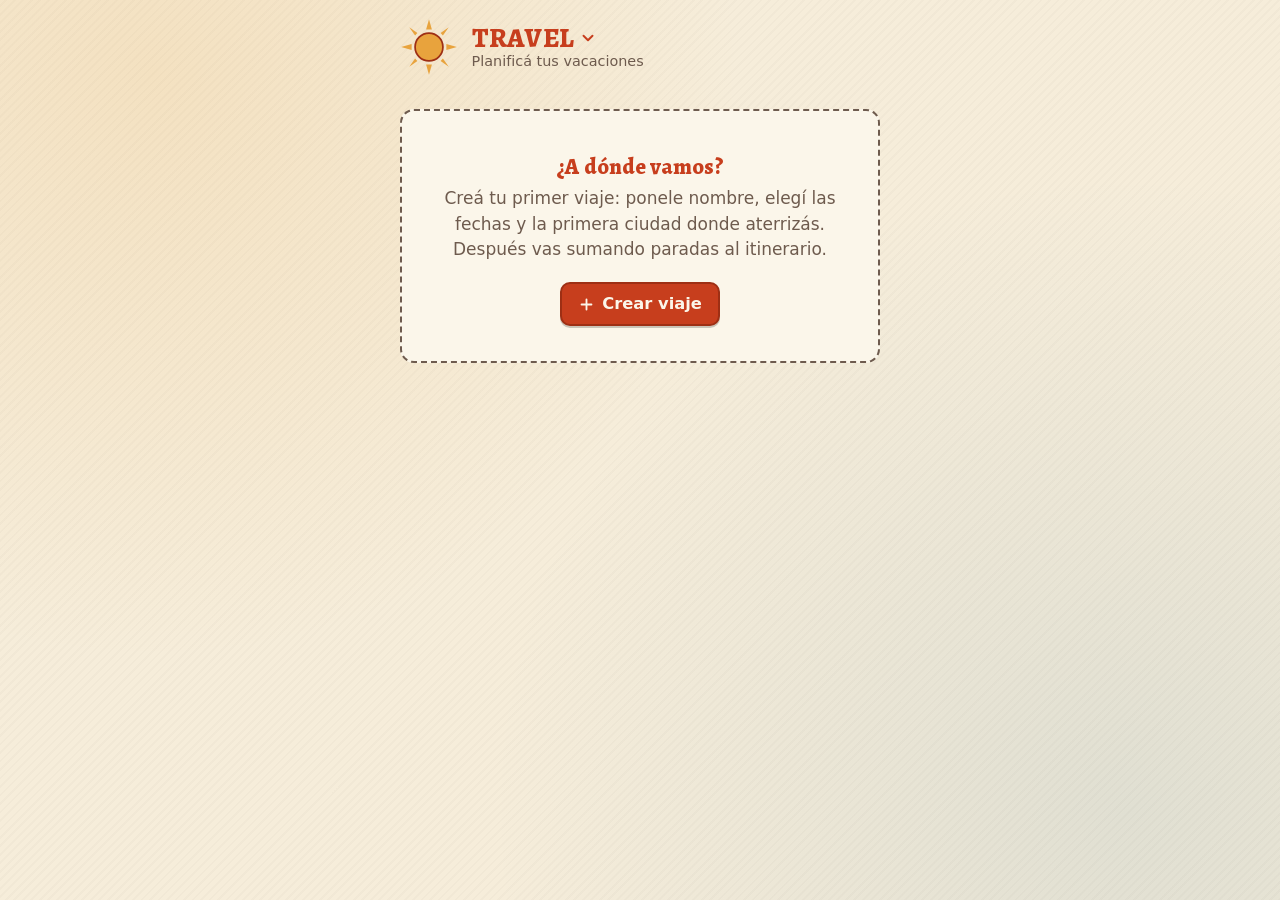
==== index.html @ 751e587e "Preview PDFs and images, share the rest" ====
<!doctype html>
<html lang="es">
<head>
  <meta charset="utf-8" />
  <meta name="viewport" content="width=device-width, initial-scale=1, viewport-fit=cover" />
  <title>Travel</title>
  <meta name="description" content="Planificador de viajes: organizá tus vacaciones con mapa, itinerario y calendario." />
  <meta name="theme-color" content="#C73E1D" />
  <meta name="mobile-web-app-capable" content="yes" />
  <meta name="apple-mobile-web-app-capable" content="yes" />
  <meta name="apple-mobile-web-app-status-bar-style" content="black-translucent" />
  <meta name="apple-mobile-web-app-title" content="Travel" />

  <link rel="manifest" href="./manifest.webmanifest" />
  <link rel="icon" type="image/svg+xml" href="./icon.svg" />
  <link rel="apple-touch-icon" href="./icon.svg" />

  <link rel="apple-touch-startup-image" href="./splash/splash-1290x2796.png"
        media="(device-width: 430px) and (device-height: 932px) and (-webkit-device-pixel-ratio: 3) and (orientation: portrait)" />
  <link rel="apple-touch-startup-image" href="./splash/splash-1179x2556.png"
        media="(device-width: 393px) and (device-height: 852px) and (-webkit-device-pixel-ratio: 3) and (orientation: portrait)" />
  <link rel="apple-touch-startup-image" href="./splash/splash-1284x2778.png"
        media="(device-width: 428px) and (device-height: 926px) and (-webkit-device-pixel-ratio: 3) and (orientation: portrait)" />
  <link rel="apple-touch-startup-image" href="./splash/splash-1170x2532.png"
        media="(device-width: 390px) and (device-height: 844px) and (-webkit-device-pixel-ratio: 3) and (orientation: portrait)" />
  <link rel="apple-touch-startup-image" href="./splash/splash-1125x2436.png"
        media="(device-width: 375px) and (device-height: 812px) and (-webkit-device-pixel-ratio: 3) and (orientation: portrait)" />
  <link rel="apple-touch-startup-image" href="./splash/splash-1242x2688.png"
        media="(device-width: 414px) and (device-height: 896px) and (-webkit-device-pixel-ratio: 3) and (orientation: portrait)" />
  <link rel="apple-touch-startup-image" href="./splash/splash-828x1792.png"
        media="(device-width: 414px) and (device-height: 896px) and (-webkit-device-pixel-ratio: 2) and (orientation: portrait)" />
  <link rel="apple-touch-startup-image" href="./splash/splash-1242x2208.png"
        media="(device-width: 414px) and (device-height: 736px) and (-webkit-device-pixel-ratio: 3) and (orientation: portrait)" />
  <link rel="apple-touch-startup-image" href="./splash/splash-750x1334.png"
        media="(device-width: 375px) and (device-height: 667px) and (-webkit-device-pixel-ratio: 2) and (orientation: portrait)" />

  <link rel="stylesheet" href="./fonts/fonts.css" />
  <link rel="stylesheet" href="./vendor/leaflet/leaflet.css" />
  <link rel="stylesheet" href="./styles.css" />
</head>
<body>
  <svg xmlns="http://www.w3.org/2000/svg" hidden aria-hidden="true">
    <symbol id="i-case" viewBox="0 0 24 24" fill="none" stroke="currentColor" stroke-width="2.1" stroke-linecap="round" stroke-linejoin="round">
      <rect x="3.5" y="8" width="17" height="12" rx="2.5" />
      <path d="M9 8V5.8A1.8 1.8 0 0 1 10.8 4h2.4A1.8 1.8 0 0 1 15 5.8V8" />
      <path d="M3.5 13h17" />
    </symbol>
    <symbol id="i-museum" viewBox="0 0 24 24" fill="none" stroke="currentColor" stroke-width="2.1" stroke-linecap="round" stroke-linejoin="round">
      <path d="M3.5 9.5 12 4l8.5 5.5" />
      <path d="M5.5 10.5v6.5M9.8 10.5v6.5M14.2 10.5v6.5M18.5 10.5v6.5" />
      <path d="M3.5 20h17" />
    </symbol>
    <symbol id="i-camera" viewBox="0 0 24 24" fill="none" stroke="currentColor" stroke-width="2.1" stroke-linecap="round" stroke-linejoin="round">
      <path d="M8.4 6.5 9.7 4.4h4.6l1.3 2.1" />
      <rect x="3" y="6.5" width="18" height="13.5" rx="2.5" />
      <circle cx="12" cy="13.2" r="3.7" />
    </symbol>
    <symbol id="i-food" viewBox="0 0 24 24" fill="none" stroke="currentColor" stroke-width="2.1" stroke-linecap="round" stroke-linejoin="round">
      <circle cx="12" cy="13" r="6.3" />
      <path d="M2.2 13h3.5M18.3 13h3.5" />
      <circle cx="9.7" cy="11.7" r="0.55" fill="currentColor" />
      <circle cx="13.9" cy="10.9" r="0.55" fill="currentColor" />
      <circle cx="12.3" cy="15.1" r="0.55" fill="currentColor" />
    </symbol>
    <symbol id="i-spark" viewBox="0 0 24 24" fill="currentColor" stroke="none">
      <path d="M11 2.8c.9 4 2.6 5.7 6.6 6.6-4 .9-5.7 2.6-6.6 6.6-.9-4-2.6-5.7-6.6-6.6 4-.9 5.7-2.6 6.6-6.6Z" />
      <path d="M18.4 14.4c.5 2.3 1.5 3.3 3.8 3.8-2.3.5-3.3 1.5-3.8 3.8-.5-2.3-1.5-3.3-3.8-3.8 2.3-.5 3.3-1.5 3.8-3.8Z" />
    </symbol>
    <symbol id="i-mask" viewBox="0 0 24 24" fill="none" stroke="currentColor" stroke-width="2.1" stroke-linecap="round" stroke-linejoin="round">
      <path d="M5 4.6c2.3.7 4.6 1 7 1s4.7-.3 7-1v5.9c0 4.7-3.1 8.6-7 8.6s-7-3.9-7-8.6V4.6Z" />
      <circle cx="9.2" cy="10" r="1" fill="currentColor" stroke="none" />
      <circle cx="14.8" cy="10" r="1" fill="currentColor" stroke="none" />
      <path d="M9.1 13.7c1.9 1.7 3.9 1.7 5.8 0" />
    </symbol>
    <symbol id="i-mic" viewBox="0 0 24 24" fill="none" stroke="currentColor" stroke-width="2.1" stroke-linecap="round" stroke-linejoin="round">
      <path d="M12 3a3 3 0 0 1 3 3v4.2a3 3 0 0 1-6 0V6a3 3 0 0 1 3-3Z" />
      <path d="M6.5 10.5a5.5 5.5 0 0 0 11 0" />
      <path d="M12 16v4M9 20h6" />
    </symbol>
    <symbol id="i-robot" viewBox="0 0 24 24" fill="none" stroke="currentColor" stroke-width="2.1" stroke-linecap="round" stroke-linejoin="round">
      <rect x="4.5" y="8.5" width="15" height="10.5" rx="2.5" />
      <path d="M12 8.5V5.6" />
      <circle cx="12" cy="4.2" r="1.4" />
      <circle cx="9.3" cy="12.8" r="1.1" fill="currentColor" stroke="none" />
      <circle cx="14.7" cy="12.8" r="1.1" fill="currentColor" stroke="none" />
      <path d="M9.5 16h5" />
    </symbol>
    <symbol id="i-export" viewBox="0 0 24 24" fill="none" stroke="currentColor" stroke-width="2.1" stroke-linecap="round" stroke-linejoin="round">
      <path d="M4 14.5V18a2 2 0 0 0 2 2h12a2 2 0 0 0 2-2v-3.5" />
      <path d="M12 14V4M8 7.8 12 4l4 3.8" />
    </symbol>
    <symbol id="i-import" viewBox="0 0 24 24" fill="none" stroke="currentColor" stroke-width="2.1" stroke-linecap="round" stroke-linejoin="round">
      <path d="M4 14.5V18a2 2 0 0 0 2 2h12a2 2 0 0 0 2-2v-3.5" />
      <path d="M12 4v10M8 10.2 12 14l4-3.8" />
    </symbol>
    <symbol id="i-home" viewBox="0 0 24 24" fill="none" stroke="currentColor" stroke-width="2.1" stroke-linecap="round" stroke-linejoin="round">
      <path d="M3.8 11.2 12 4.3l8.2 6.9" />
      <path d="M6 9.8V19a1.2 1.2 0 0 0 1.2 1.2h9.6A1.2 1.2 0 0 0 18 19V9.8" />
      <path d="M10.3 20.2v-5h3.4v5" />
    </symbol>
    <symbol id="i-clip" viewBox="0 0 24 24" fill="none" stroke="currentColor" stroke-width="2.1" stroke-linecap="round" stroke-linejoin="round">
      <path d="M20 12.4 12.7 19.7a5 5 0 0 1-7.1-7.1l8.2-8.2a3.4 3.4 0 0 1 4.8 4.8l-8.1 8.1a1.8 1.8 0 0 1-2.5-2.5l7.3-7.3" />
    </symbol>
    <symbol id="i-people" viewBox="0 0 24 24" fill="none" stroke="currentColor" stroke-width="2.1" stroke-linecap="round" stroke-linejoin="round">
      <circle cx="9" cy="8.5" r="3.2" />
      <path d="M3.5 19.5c0-3 2.5-5 5.5-5s5.5 2 5.5 5" />
      <circle cx="16.8" cy="9.5" r="2.6" />
      <path d="M15.8 14.6c2.7.2 4.7 2 4.7 4.9" />
    </symbol>
    <symbol id="i-plus" viewBox="0 0 24 24" fill="none" stroke="currentColor" stroke-width="2.6" stroke-linecap="round">
      <path d="M12 5v14M5 12h14" />
    </symbol>
    <symbol id="i-x" viewBox="0 0 24 24" fill="none" stroke="currentColor" stroke-width="2.6" stroke-linecap="round">
      <path d="M6 6l12 12M18 6 6 18" />
    </symbol>
  </svg>

  <div id="persist-banner" class="banner" role="alert" hidden>
    <span>No pude guardar los últimos cambios en este dispositivo.</span>
    <button type="button" id="btn-banner-export" class="btn btn--small">Exportar copia</button>
  </div>

  <header class="hdr">
    <svg class="hdr__sun" viewBox="0 0 100 100" aria-hidden="true">
      <g class="hdr__rays">
        <g fill="#E8A33D">
          <polygon points="50,2 55,20 45,20" />
          <polygon points="50,98 55,80 45,80" />
          <polygon points="2,50 20,45 20,55" />
          <polygon points="98,50 80,45 80,55" />
          <polygon points="16,16 30,26 26,30" />
          <polygon points="84,84 70,74 74,70" />
          <polygon points="84,16 74,30 70,26" />
          <polygon points="16,84 26,70 30,74" />
        </g>
      </g>
      <circle cx="50" cy="50" r="24" fill="#E8A33D" />
      <circle cx="50" cy="50" r="24" fill="none" stroke="#9E2F14" stroke-width="3" />
    </svg>
    <div class="hdr__text">
      <h1 class="hdr__h">
        <button type="button" id="btn-vacations" class="hdr__switch" aria-haspopup="dialog">
          <span class="hdr__title-row">
            <span class="hdr__title" data-slot="trip-name">Travel</span>
            <svg class="hdr__chev" viewBox="0 0 24 24" width="18" height="18" fill="none"
                 stroke="currentColor" stroke-width="2.6" stroke-linecap="round" stroke-linejoin="round" aria-hidden="true">
              <path d="m6 9 6 6 6-6" />
            </svg>
          </span>
          <span class="hdr__sub" data-slot="trip-sub"></span>
        </button>
      </h1>
      <button type="button" id="sync-chip" class="sync-chip" hidden></button>
    </div>
  </header>

  <main id="view">
    <section id="welcome" class="empty welcome" hidden>
      <p class="empty__big">¿A dónde vamos?</p>
      <p>Creá tu primer viaje: ponele nombre, elegí las fechas y la primera
      ciudad donde aterrizás. Después vas sumando paradas al itinerario.</p>
      <button type="button" id="btn-welcome-new" class="btn btn--primary welcome__btn">
        <svg width="17" height="17" aria-hidden="true"><use href="#i-plus" /></svg>
        Crear viaje
      </button>
    </section>

    <section id="map-card" class="map-card">
      <div id="map" aria-label="Mapa del itinerario"></div>
      <div id="route-info" class="route-info" hidden>
        <span class="route-info__dot" aria-hidden="true"></span>
        <span data-slot="route-text"></span>
      </div>
      <p class="map-hint">Tocá una parada del mapa o una tarjeta para ver la ruta desde tu base.</p>
    </section>

    <section id="timeline" class="timeline">
      <div class="timeline__head">
        <h2>Itinerario</h2>
        <span id="count-stamp" class="count-stamp"></span>
      </div>

      <div class="seg" role="group" aria-label="Vista del itinerario">
        <button type="button" id="btn-view-list" class="seg__btn seg__btn--active">Lista</button>
        <button type="button" id="btn-view-cal" class="seg__btn">Calendario</button>
      </div>

      <div id="empty-state" class="empty" hidden>
        <p class="empty__big">El mapa está en blanco…</p>
        <p>¡todavía! Agregá tu primera parada: una escapada de unos días,
        un museo o ese mirador para fotos al atardecer.</p>
      </div>

      <ol id="cards" class="cards"></ol>

      <section id="calendar" class="calendar" hidden>
        <div id="cal-months"></div>
      </section>
    </section>

  </main>

  <button type="button" id="fab" class="fab">
    <svg width="19" height="19" aria-hidden="true"><use href="#i-plus" /></svg>
    Nueva actividad
  </button>
  <button type="button" id="fab-tools" class="fab-tools" aria-label="Herramientas">
    <svg width="24" height="24" aria-hidden="true"><use href="#i-case" /></svg>
  </button>

  <input type="file" id="file-import" accept="application/json,.json" hidden />
  <input type="file" id="file-append" accept="application/json,.json" hidden />
  <input type="file" id="file-attach" accept="image/*,application/pdf,.pdf" hidden />
  <input type="file" id="file-invite" accept=".invite,application/json,text/plain" hidden />

  <dialog id="dlg-tools" class="drawer" aria-labelledby="drawer-title">
    <div class="drawer__handle" aria-hidden="true"></div>
    <h2 id="drawer-title">Herramientas</h2>
    <div class="drawer__hist">
      <button type="button" id="btn-undo" class="drawer__hist-btn" disabled>
        <svg viewBox="0 0 24 24" width="20" height="20" fill="none" stroke="currentColor"
             stroke-width="2.4" stroke-linecap="round" stroke-linejoin="round" aria-hidden="true">
          <path d="M8 5 4 9l4 4" />
          <path d="M4 9h10.5a5.5 5.5 0 0 1 0 11H10" />
        </svg>
        Deshacer
      </button>
      <button type="button" id="btn-redo" class="drawer__hist-btn" disabled>
        <svg viewBox="0 0 24 24" width="20" height="20" fill="none" stroke="currentColor"
             stroke-width="2.4" stroke-linecap="round" stroke-linejoin="round" aria-hidden="true">
          <path d="m16 5 4 4-4 4" />
          <path d="M20 9H9.5a5.5 5.5 0 0 0 0 11H14" />
        </svg>
        Rehacer
      </button>
    </div>
    <div class="drawer__list">
      <button type="button" id="btn-share" class="drawer__item">
        <span class="drawer__icon" aria-hidden="true"><svg width="22" height="22"><use href="#i-people" /></svg></span>
        <span class="drawer__label">Compartir viaje
          <small>Editalo con amigos, sincronizado</small>
        </span>
      </button>
      <button type="button" id="btn-gpt" class="drawer__item">
        <span class="drawer__icon" aria-hidden="true"><svg width="22" height="22"><use href="#i-robot" /></svg></span>
        <span class="drawer__label">Planificar con ChatGPT
          <small>Generá paradas afuera y agregalas al itinerario</small>
        </span>
      </button>
      <button type="button" id="btn-export" class="drawer__item">
        <span class="drawer__icon" aria-hidden="true"><svg width="22" height="22"><use href="#i-export" /></svg></span>
        <span class="drawer__label">Exportar JSON
          <small>Compartí o guardá una copia de seguridad</small>
        </span>
      </button>
      <button type="button" id="btn-import" class="drawer__item">
        <span class="drawer__icon" aria-hidden="true"><svg width="22" height="22"><use href="#i-import" /></svg></span>
        <span class="drawer__label">Importar JSON
          <small>Restaura una copia — reemplaza todo</small>
        </span>
      </button>
    </div>
  </dialog>

  <template id="tpl-card">
    <li class="card">
      <button type="button" class="card__head" data-slot="head" aria-expanded="false">
        <span class="card__date" data-slot="date"></span>
        <span class="card__title" data-slot="title"></span>
        <span class="card__pin" aria-hidden="true"><span data-slot="num"></span></span>
      </button>
      <div class="card__wrap">
        <div class="card__inner">
          <div class="card__meta">
            <span class="card__stamp" data-slot="stamp"></span>
            <span class="card__city" data-slot="city"></span>
          </div>
          <span class="card__dates" data-slot="dates"></span>
          <span class="card__days" data-slot="days"></span>
          <span class="card__warn" data-slot="warn" hidden>
            <svg class="warn-icon" viewBox="0 0 24 24" width="17" height="17" aria-hidden="true">
              <path d="M12 3 21.3 19.2 a1.7 1.7 0 0 1 -1.5 2.5 H4.2 a1.7 1.7 0 0 1 -1.5 -2.5 Z"
                    fill="#E8A33D" stroke="#9E2F14" stroke-width="1.8" stroke-linejoin="round" />
              <rect x="11.05" y="9.2" width="1.9" height="5.6" rx="0.95" fill="#3A2C23" />
              <circle cx="12" cy="17.9" r="1.25" fill="#3A2C23" />
            </svg>
            <span data-slot="warn-text"></span>
          </span>
          <span class="card__desc" data-slot="desc"></span>
          <div class="card__photos" data-slot="photos" hidden></div>
          <div class="card__atts" data-slot="attachments" hidden></div>
          <div class="card__actions">
            <button type="button" class="btn btn--small" data-slot="edit">Editar</button>
            <button type="button" class="btn btn--small" data-slot="attach" hidden>
              <svg width="14" height="14" aria-hidden="true"><use href="#i-clip" /></svg>
              Adjuntar
            </button>
            <button type="button" class="btn btn--small btn--danger" data-slot="delete">Borrar</button>
          </div>
        </div>
      </div>
    </li>
  </template>

  <template id="tpl-photo">
    <button type="button" class="photo">
      <img loading="lazy" referrerpolicy="no-referrer" alt="Foto del destino" />
    </button>
  </template>

  <!-- data-slot con prefijo att-: el chip vive dentro de la card y sus slots
       no deben colisionar con los de tpl-card (slot() busca en todo el li) -->
  <template id="tpl-attachment">
    <span class="attachment">
      <button type="button" class="attachment__open" data-slot="att-open">
        <svg width="14" height="14" aria-hidden="true"><use href="#i-clip" /></svg>
        <span class="attachment__name" data-slot="att-name"></span>
      </button>
      <button type="button" class="attachment__del" data-slot="att-delete" aria-label="Borrar adjunto">
        <svg width="13" height="13" aria-hidden="true"><use href="#i-x" /></svg>
      </button>
    </span>
  </template>

  <dialog id="dlg-form" class="dlg dlg--full" aria-labelledby="dlg-form-title">
    <form id="form-activity" novalidate>
      <h2 id="dlg-form-title" data-slot="form-title">Nueva actividad</h2>

      <label class="field">
        <span>Título</span>
        <input name="title" type="text" required maxlength="80" placeholder="Escapada a Benidorm" />
      </label>

      <fieldset class="kinds">
        <legend>Tipo</legend>
        <label><input type="radio" name="kind" value="viaje" checked /><span><svg class="icon" width="16" height="16" aria-hidden="true"><use href="#i-case" /></svg>Viaje</span></label>
        <label><input type="radio" name="kind" value="museo" /><span><svg class="icon" width="16" height="16" aria-hidden="true"><use href="#i-museum" /></svg>Museo</span></label>
        <label><input type="radio" name="kind" value="foto" /><span><svg class="icon" width="16" height="16" aria-hidden="true"><use href="#i-camera" /></svg>Fotos</span></label>
        <label><input type="radio" name="kind" value="comida" /><span><svg class="icon" width="16" height="16" aria-hidden="true"><use href="#i-food" /></svg>Comida</span></label>
        <label><input type="radio" name="kind" value="teatro" /><span><svg class="icon" width="16" height="16" aria-hidden="true"><use href="#i-mask" /></svg>Teatro</span></label>
        <label><input type="radio" name="kind" value="recital" /><span><svg class="icon" width="16" height="16" aria-hidden="true"><use href="#i-mic" /></svg>Recital</span></label>
        <label><input type="radio" name="kind" value="otro" /><span><svg class="icon" width="16" height="16" aria-hidden="true"><use href="#i-spark" /></svg>Otro</span></label>
      </fieldset>

      <label class="field">
        <span>Ciudad</span>
        <input name="city" type="text" required list="city-list" placeholder="Benidorm" autocomplete="off" />
      </label>
      <datalist id="city-list"></datalist>

      <div class="field-row">
        <label class="field">
          <span id="lbl-start">Desde</span>
          <input name="start" type="date" required />
        </label>
        <label class="field" id="field-end">
          <span>Hasta</span>
          <input name="end" type="date" />
        </label>
        <label class="field" id="field-time" hidden>
          <span>Hora</span>
          <input name="time" type="time" />
        </label>
      </div>
      <p class="field-hint" id="hint-dates">Dejá «Hasta» vacío si es por el día.</p>

      <label class="field field--grow">
        <span>Descripción</span>
        <textarea name="desc" rows="2" maxlength="500" placeholder="Playa, casco antiguo, mirador…"></textarea>
      </label>

      <p id="form-error" class="form-error" role="alert" hidden></p>

      <div class="dlg__actions">
        <button type="button" id="btn-form-cancel" class="btn">Cancelar</button>
        <button type="submit" class="btn btn--primary" data-slot="form-submit">Guardar</button>
      </div>
    </form>
  </dialog>

  <dialog id="dlg-photo" class="lightbox" aria-label="Foto a pantalla completa">
    <img id="lightbox-img" alt="Foto del destino" />
    <button type="button" id="btn-photo-share" class="lightbox__share" aria-label="Compartir" hidden>
      <svg width="20" height="20" aria-hidden="true"><use href="#i-export" /></svg>
    </button>
    <button type="button" id="btn-photo-close" class="lightbox__close" aria-label="Cerrar">
      <svg width="22" height="22" aria-hidden="true"><use href="#i-x" /></svg>
    </button>
  </dialog>

  <dialog id="dlg-day" class="drawer" aria-labelledby="day-title">
    <div class="drawer__handle" aria-hidden="true"></div>
    <h2 id="day-title" class="drawer__day-title"></h2>
    <ul id="day-list" class="day-detail__list"></ul>
  </dialog>

  <dialog id="dlg-gpt" class="dlg" aria-labelledby="dlg-gpt-title">
    <h2 id="dlg-gpt-title">Planificar con ChatGPT</h2>
    <ol class="gpt-steps">
      <li>Copiá el prompt y pegalo en ChatGPT.</li>
      <li>Armá el plan charlando; al final pedile «exportar».</li>
      <li>Guardá la respuesta como archivo <strong>.json</strong> e importalo acá.
      Las paradas <strong>se agregan</strong> a las que ya tenés; si hay choques de
      fechas se marcan con ⚠️.</li>
    </ol>
    <textarea id="gpt-prompt" class="gpt-prompt" readonly rows="8" aria-label="Prompt para ChatGPT"></textarea>
    <div class="dlg__actions">
      <button type="button" id="btn-gpt-cancel" class="btn">Cerrar</button>
      <button type="button" id="btn-gpt-copy" class="btn">Copiar prompt</button>
      <button type="button" id="btn-gpt-import" class="btn btn--primary">Importar JSON…</button>
    </div>
  </dialog>

  <dialog id="dlg-vacations" class="drawer" aria-labelledby="vacs-title">
    <div class="drawer__handle" aria-hidden="true"></div>
    <h2 id="vacs-title">Tus viajes</h2>
    <ul id="vac-list" class="vac-list"></ul>
    <button type="button" id="btn-vac-new" class="drawer__item vac-new">
      <span class="drawer__icon" aria-hidden="true"><svg width="20" height="20"><use href="#i-plus" /></svg></span>
      <span class="drawer__label">Nuevo viaje
        <small>Nombre, fechas y primera ciudad</small>
      </span>
    </button>
    <button type="button" id="btn-vac-join" class="drawer__item vac-new">
      <span class="drawer__icon" aria-hidden="true"><svg width="20" height="20"><use href="#i-people" /></svg></span>
      <span class="drawer__label">Unirse con una invitación
        <small>Abrí el archivo .travel.invite que te mandaron</small>
      </span>
    </button>
  </dialog>

  <template id="tpl-vac">
    <li class="vac">
      <button type="button" class="vac__main" data-slot="open">
        <span class="vac__name" data-slot="name"></span>
        <span class="vac__sub" data-slot="sub"></span>
      </button>
      <button type="button" class="vac__del" data-slot="delete" aria-label="Borrar viaje">
        <svg width="18" height="18" aria-hidden="true"><use href="#i-x" /></svg>
      </button>
    </li>
  </template>

  <dialog id="dlg-vacation" class="dlg" aria-labelledby="dlg-vac-title">
    <form id="form-vacation" novalidate>
      <h2 id="dlg-vac-title">Nuevo viaje</h2>

      <label class="field">
        <span>Nombre</span>
        <input name="name" type="text" required maxlength="60" placeholder="España 2027" />
      </label>

      <div class="field-row">
        <label class="field">
          <span>Desde</span>
          <input name="start" type="date" required />
        </label>
        <label class="field">
          <span>Hasta</span>
          <input name="end" type="date" required />
        </label>
      </div>

      <label class="field">
        <span>Primera ciudad</span>
        <input name="base" type="text" required list="city-list" placeholder="Valencia" autocomplete="off" />
      </label>
      <p class="field-hint">Donde aterrizás: será tu base en el mapa.</p>

      <p id="vac-error" class="form-error" role="alert" hidden></p>

      <div class="dlg__actions">
        <button type="button" id="btn-vac-cancel" class="btn">Cancelar</button>
        <button type="submit" class="btn btn--primary">Crear viaje</button>
      </div>
    </form>
  </dialog>

  <dialog id="dlg-share" class="dlg" aria-labelledby="dlg-share-title">
    <h2 id="dlg-share-title">Compartir viaje</h2>
    <p id="share-error" class="form-error" role="alert" hidden></p>
    <section id="share-off">
      <p class="dlg-sub">Editá este viaje con amigos: cada uno lo ve y lo cambia
      desde su teléfono, y los cambios se combinan al sincronizar.</p>
      <p class="field-hint">Hace falta una cuenta de Google (la tuya y la de tus amigos).</p>
      <div class="dlg__actions">
        <button type="button" id="btn-share-cancel" class="btn">Cerrar</button>
        <button type="button" id="btn-share-start" class="btn btn--primary">Compartir este viaje</button>
      </div>
    </section>
    <section id="share-on" hidden>
      <p id="share-status" class="dlg-sub"></p>
      <div id="share-owner">
        <form id="form-member" class="share-add">
          <input name="email" type="email" required placeholder="amiga@gmail.com" aria-label="Email de tu amigo" />
          <select name="role" aria-label="Permiso">
            <option value="writer">Puede editar</option>
            <option value="reader">Solo mirar</option>
          </select>
          <button type="submit" class="btn btn--small btn--primary">Invitar</button>
        </form>
        <p class="field-hint">1) Invitá por email para darle permiso.
        2) Mandale el archivo de invitación por donde quieras (WhatsApp,
        mail…): lo abre desde «Unirse con una invitación».</p>
        <button type="button" id="btn-share-file" class="btn btn--primary share-file-btn">
          <svg width="16" height="16" aria-hidden="true"><use href="#i-export" /></svg>
          Enviar archivo de invitación
        </button>
      </div>
      <p id="share-member-hint" class="field-hint" hidden>Solo quien compartió
      el viaje puede invitar gente o cambiar permisos.</p>
      <ul id="member-list" class="member-list"></ul>
      <div class="dlg__actions">
        <button type="button" id="btn-share-stop" class="btn btn--danger btn--small">Dejar de sincronizar</button>
        <button type="button" id="btn-share-close" class="btn">Cerrar</button>
      </div>
    </section>
    <button type="button" id="btn-setup-edit" class="linklike">Configuración de Google…</button>
  </dialog>

  <dialog id="dlg-setup" class="dlg" aria-labelledby="dlg-setup-title">
    <form id="form-setup" novalidate>
      <h2 id="dlg-setup-title">Conectar con Google</h2>
      <p class="dlg-sub">Configuración por única vez en este dispositivo. Los
      tres valores salen de Google Cloud Console y son públicos: no son
      contraseñas.</p>
      <label class="field">
        <span>Client ID</span>
        <input name="clientId" type="text" required placeholder="…apps.googleusercontent.com"
               autocomplete="off" autocapitalize="off" spellcheck="false" />
      </label>
      <label class="field">
        <span>API key</span>
        <input name="apiKey" type="text" placeholder="AIza…"
               autocomplete="off" autocapitalize="off" spellcheck="false" />
      </label>
      <label class="field">
        <span>Número de proyecto</span>
        <input name="appId" type="text" inputmode="numeric" placeholder="123456789012"
               autocomplete="off" spellcheck="false" />
      </label>
      <p class="field-hint">API key y número de proyecto solo hacen falta para
      unirse a un viaje eligiendo la carpeta con el selector; podés dejarlos
      vacíos y cargarlos después.</p>
      <p class="setup-help">
        <a href="./setup-google.html" target="_blank" rel="noopener">¿De dónde
        saco estos valores? Guía paso a paso&nbsp;→</a>
      </p>
      <p id="setup-error" class="form-error" role="alert" hidden></p>
      <div class="dlg__actions">
        <button type="button" id="btn-setup-cancel" class="btn">Cancelar</button>
        <button type="submit" class="btn btn--primary">Guardar</button>
      </div>
    </form>
  </dialog>

  <template id="tpl-member">
    <li class="member">
      <span class="member__name" data-slot="name"></span>
      <span class="member__role" data-slot="role"></span>
      <button type="button" class="member__del" data-slot="remove" aria-label="Quitar acceso">
        <svg width="16" height="16" aria-hidden="true"><use href="#i-x" /></svg>
      </button>
    </li>
  </template>

  <dialog id="dlg-conflicts" class="dlg" aria-labelledby="dlg-conf-title">
    <h2 id="dlg-conf-title">Cambios en conflicto</h2>
    <p class="dlg-sub">Alguien más cambió estas paradas mientras vos también.
    Elegí qué versión queda en cada una.</p>
    <ul id="conflict-list" class="conflict-list"></ul>
    <div class="dlg__actions">
      <button type="button" id="btn-conf-cancel" class="btn">Cancelar</button>
      <button type="button" id="btn-conf-apply" class="btn btn--primary" disabled>Aplicar</button>
    </div>
  </dialog>

  <template id="tpl-conflict">
    <li class="conflict">
      <span class="conflict__name" data-slot="name"></span>
      <span class="conflict__sub" data-slot="sub"></span>
      <div class="seg conflict__seg" role="group" aria-label="Qué versión queda">
        <button type="button" class="seg__btn" data-slot="mine">Lo mío</button>
        <button type="button" class="seg__btn" data-slot="theirs">Lo de ellos</button>
      </div>
    </li>
  </template>

  <dialog id="dlg-name" class="dlg" aria-labelledby="dlg-name-title">
    <form id="form-name" novalidate>
      <h2 id="dlg-name-title">¿Cómo te llamás?</h2>
      <p class="dlg-sub">Para que en un viaje compartido se vea quién cambió qué.</p>
      <label class="field">
        <span>Tu nombre</span>
        <input name="name" type="text" required maxlength="30" placeholder="Santi" />
      </label>
      <div class="dlg__actions">
        <button type="submit" class="btn btn--primary">Listo</button>
      </div>
    </form>
  </dialog>

  <dialog id="dlg-join" class="dlg" aria-labelledby="dlg-join-title">
    <h2 id="dlg-join-title">Te invitaron a un viaje</h2>
    <p class="dlg-sub">Conectá tu cuenta de Google para abrirlo.
    Después queda en «Tus viajes» como uno más.</p>
    <section id="join-picker" hidden>
      <p class="dlg-sub">Falta un paso: elegí la carpeta del viaje en el
      selector (aparece en «Compartido conmigo») para darle acceso a la app.</p>
    </section>
    <p id="join-error" class="form-error" role="alert" hidden></p>
    <div class="dlg__actions">
      <button type="button" id="btn-join-cancel" class="btn">Ahora no</button>
      <button type="button" id="btn-join-go" class="btn btn--primary">Conectar y abrir</button>
    </div>
  </dialog>

  <dialog id="dlg-confirm" class="dlg dlg--confirm" aria-labelledby="confirm-title">
    <h2 id="confirm-title"></h2>
    <p id="confirm-body"></p>
    <div class="dlg__actions">
      <button type="button" data-confirm-cancel class="btn">Cancelar</button>
      <button type="button" data-confirm-accept class="btn btn--danger">Borrar</button>
    </div>
  </dialog>

  <script src="./vendor/leaflet/leaflet.js" defer></script>
  <script type="module" src="./app.js"></script>
  <script>
    if ('serviceWorker' in navigator) {
      window.addEventListener('load', () => navigator.serviceWorker.register('./sw.js'));
    }
  </script>
</body>
</html>
---- fonts/fonts.css ----
@font-face {
  font-family: 'Alegreya';
  font-style: normal;
  font-weight: 800;
  font-display: swap;
  src: url(alegreya-800.woff2) format('woff2');
  unicode-range: U+0000-00FF, U+0131, U+0152-0153, U+02BB-02BC, U+02C6, U+02DA, U+02DC, U+0304, U+0308, U+0329, U+2000-206F, U+20AC, U+2122, U+2191, U+2193, U+2212, U+2215, U+FEFF, U+FFFD;
}

@font-face {
  font-family: 'Alegreya Sans';
  font-style: normal;
  font-weight: 400;
  font-display: optional;
  src: url(alegreya-sans-400.woff2) format('woff2');
  unicode-range: U+0000-00FF, U+0131, U+0152-0153, U+02BB-02BC, U+02C6, U+02DA, U+02DC, U+0304, U+0308, U+0329, U+2000-206F, U+20AC, U+2122, U+2191, U+2193, U+2212, U+2215, U+FEFF, U+FFFD;
}

@font-face {
  font-family: 'Alegreya Sans';
  font-style: normal;
  font-weight: 700;
  font-display: optional;
  src: url(alegreya-sans-700.woff2) format('woff2');
  unicode-range: U+0000-00FF, U+0131, U+0152-0153, U+02BB-02BC, U+02C6, U+02DA, U+02DC, U+0304, U+0308, U+0329, U+2000-206F, U+20AC, U+2122, U+2191, U+2193, U+2212, U+2215, U+FEFF, U+FFFD;
}
---- vendor/leaflet/leaflet.css ----
/* required styles */

.leaflet-pane,
.leaflet-tile,
.leaflet-marker-icon,
.leaflet-marker-shadow,
.leaflet-tile-container,
.leaflet-pane > svg,
.leaflet-pane > canvas,
.leaflet-zoom-box,
.leaflet-image-layer,
.leaflet-layer {
	position: absolute;
	left: 0;
	top: 0;
	}
.leaflet-container {
	overflow: hidden;
	}
.leaflet-tile,
.leaflet-marker-icon,
.leaflet-marker-shadow {
	-webkit-user-select: none;
	   -moz-user-select: none;
	        user-select: none;
	  -webkit-user-drag: none;
	}
/* Prevents IE11 from highlighting tiles in blue */
.leaflet-tile::selection {
	background: transparent;
}
/* Safari renders non-retina tile on retina better with this, but Chrome is worse */
.leaflet-safari .leaflet-tile {
	image-rendering: -webkit-optimize-contrast;
	}
/* hack that prevents hw layers "stretching" when loading new tiles */
.leaflet-safari .leaflet-tile-container {
	width: 1600px;
	height: 1600px;
	-webkit-transform-origin: 0 0;
	}
.leaflet-marker-icon,
.leaflet-marker-shadow {
	display: block;
	}
/* .leaflet-container svg: reset svg max-width decleration shipped in Joomla! (joomla.org) 3.x */
/* .leaflet-container img: map is broken in FF if you have max-width: 100% on tiles */
.leaflet-container .leaflet-overlay-pane svg {
	max-width: none !important;
	max-height: none !important;
	}
.leaflet-container .leaflet-marker-pane img,
.leaflet-container .leaflet-shadow-pane img,
.leaflet-container .leaflet-tile-pane img,
.leaflet-container img.leaflet-image-layer,
.leaflet-container .leaflet-tile {
	max-width: none !important;
	max-height: none !important;
	width: auto;
	padding: 0;
	}

.leaflet-container img.leaflet-tile {
	/* See: https://bugs.chromium.org/p/chromium/issues/detail?id=600120 */
	mix-blend-mode: plus-lighter;
}

.leaflet-container.leaflet-touch-zoom {
	-ms-touch-action: pan-x pan-y;
	touch-action: pan-x pan-y;
	}
.leaflet-container.leaflet-touch-drag {
	-ms-touch-action: pinch-zoom;
	/* Fallback for FF which doesn't support pinch-zoom */
	touch-action: none;
	touch-action: pinch-zoom;
}
.leaflet-container.leaflet-touch-drag.leaflet-touch-zoom {
	-ms-touch-action: none;
	touch-action: none;
}
.leaflet-container {
	-webkit-tap-highlight-color: transparent;
}
.leaflet-container a {
	-webkit-tap-highlight-color: rgba(51, 181, 229, 0.4);
}
.leaflet-tile {
	filter: inherit;
	visibility: hidden;
	}
.leaflet-tile-loaded {
	visibility: inherit;
	}
.leaflet-zoom-box {
	width: 0;
	height: 0;
	-moz-box-sizing: border-box;
	     box-sizing: border-box;
	z-index: 800;
	}
/* workaround for https://bugzilla.mozilla.org/show_bug.cgi?id=888319 */
.leaflet-overlay-pane svg {
	-moz-user-select: none;
	}

.leaflet-pane         { z-index: 400; }

.leaflet-tile-pane    { z-index: 200; }
.leaflet-overlay-pane { z-index: 400; }
.leaflet-shadow-pane  { z-index: 500; }
.leaflet-marker-pane  { z-index: 600; }
.leaflet-tooltip-pane   { z-index: 650; }
.leaflet-popup-pane   { z-index: 700; }

.leaflet-map-pane canvas { z-index: 100; }
.leaflet-map-pane svg    { z-index: 200; }

.leaflet-vml-shape {
	width: 1px;
	height: 1px;
	}
.lvml {
	behavior: url(#default#VML);
	display: inline-block;
	position: absolute;
	}


/* control positioning */

.leaflet-control {
	position: relative;
	z-index: 800;
	pointer-events: visiblePainted; /* IE 9-10 doesn't have auto */
	pointer-events: auto;
	}
.leaflet-top,
.leaflet-bottom {
	position: absolute;
	z-index: 1000;
	pointer-events: none;
	}
.leaflet-top {
	top: 0;
	}
.leaflet-right {
	right: 0;
	}
.leaflet-bottom {
	bottom: 0;
	}
.leaflet-left {
	left: 0;
	}
.leaflet-control {
	float: left;
	clear: both;
	}
.leaflet-right .leaflet-control {
	float: right;
	}
.leaflet-top .leaflet-control {
	margin-top: 10px;
	}
.leaflet-bottom .leaflet-control {
	margin-bottom: 10px;
	}
.leaflet-left .leaflet-control {
	margin-left: 10px;
	}
.leaflet-right .leaflet-control {
	margin-right: 10px;
	}


/* zoom and fade animations */

.leaflet-fade-anim .leaflet-popup {
	opacity: 0;
	-webkit-transition: opacity 0.2s linear;
	   -moz-transition: opacity 0.2s linear;
	        transition: opacity 0.2s linear;
	}
.leaflet-fade-anim .leaflet-map-pane .leaflet-popup {
	opacity: 1;
	}
.leaflet-zoom-animated {
	-webkit-transform-origin: 0 0;
	    -ms-transform-origin: 0 0;
	        transform-origin: 0 0;
	}
svg.leaflet-zoom-animated {
	will-change: transform;
}

.leaflet-zoom-anim .leaflet-zoom-animated {
	-webkit-transition: -webkit-transform 0.25s cubic-bezier(0,0,0.25,1);
	   -moz-transition:    -moz-transform 0.25s cubic-bezier(0,0,0.25,1);
	        transition:         transform 0.25s cubic-bezier(0,0,0.25,1);
	}
.leaflet-zoom-anim .leaflet-tile,
.leaflet-pan-anim .leaflet-tile {
	-webkit-transition: none;
	   -moz-transition: none;
	        transition: none;
	}

.leaflet-zoom-anim .leaflet-zoom-hide {
	visibility: hidden;
	}


/* cursors */

.leaflet-interactive {
	cursor: pointer;
	}
.leaflet-grab {
	cursor: -webkit-grab;
	cursor:    -moz-grab;
	cursor:         grab;
	}
.leaflet-crosshair,
.leaflet-crosshair .leaflet-interactive {
	cursor: crosshair;
	}
.leaflet-popup-pane,
.leaflet-control {
	cursor: auto;
	}
.leaflet-dragging .leaflet-grab,
.leaflet-dragging .leaflet-grab .leaflet-interactive,
.leaflet-dragging .leaflet-marker-draggable {
	cursor: move;
	cursor: -webkit-grabbing;
	cursor:    -moz-grabbing;
	cursor:         grabbing;
	}

/* marker & overlays interactivity */
.leaflet-marker-icon,
.leaflet-marker-shadow,
.leaflet-image-layer,
.leaflet-pane > svg path,
.leaflet-tile-container {
	pointer-events: none;
	}

.leaflet-marker-icon.leaflet-interactive,
.leaflet-image-layer.leaflet-interactive,
.leaflet-pane > svg path.leaflet-interactive,
svg.leaflet-image-layer.leaflet-interactive path {
	pointer-events: visiblePainted; /* IE 9-10 doesn't have auto */
	pointer-events: auto;
	}

/* visual tweaks */

.leaflet-container {
	background: #ddd;
	outline-offset: 1px;
	}
.leaflet-container a {
	color: #0078A8;
	}
.leaflet-zoom-box {
	border: 2px dotted #38f;
	background: rgba(255,255,255,0.5);
	}


/* general typography */
.leaflet-container {
	font-family: "Helvetica Neue", Arial, Helvetica, sans-serif;
	font-size: 12px;
	font-size: 0.75rem;
	line-height: 1.5;
	}


/* general toolbar styles */

.leaflet-bar {
	box-shadow: 0 1px 5px rgba(0,0,0,0.65);
	border-radius: 4px;
	}
.leaflet-bar a {
	background-color: #fff;
	border-bottom: 1px solid #ccc;
	width: 26px;
	height: 26px;
	line-height: 26px;
	display: block;
	text-align: center;
	text-decoration: none;
	color: black;
	}
.leaflet-bar a,
.leaflet-control-layers-toggle {
	background-position: 50% 50%;
	background-repeat: no-repeat;
	display: block;
	}
.leaflet-bar a:hover,
.leaflet-bar a:focus {
	background-color: #f4f4f4;
	}
.leaflet-bar a:first-child {
	border-top-left-radius: 4px;
	border-top-right-radius: 4px;
	}
.leaflet-bar a:last-child {
	border-bottom-left-radius: 4px;
	border-bottom-right-radius: 4px;
	border-bottom: none;
	}
.leaflet-bar a.leaflet-disabled {
	cursor: default;
	background-color: #f4f4f4;
	color: #bbb;
	}

.leaflet-touch .leaflet-bar a {
	width: 30px;
	height: 30px;
	line-height: 30px;
	}
.leaflet-touch .leaflet-bar a:first-child {
	border-top-left-radius: 2px;
	border-top-right-radius: 2px;
	}
.leaflet-touch .leaflet-bar a:last-child {
	border-bottom-left-radius: 2px;
	border-bottom-right-radius: 2px;
	}

/* zoom control */

.leaflet-control-zoom-in,
.leaflet-control-zoom-out {
	font: bold 18px 'Lucida Console', Monaco, monospace;
	text-indent: 1px;
	}

.leaflet-touch .leaflet-control-zoom-in, .leaflet-touch .leaflet-control-zoom-out  {
	font-size: 22px;
	}


/* layers control */

.leaflet-control-layers {
	box-shadow: 0 1px 5px rgba(0,0,0,0.4);
	background: #fff;
	border-radius: 5px;
	}
.leaflet-control-layers-toggle {
	background-image: url(images/layers.png);
	width: 36px;
	height: 36px;
	}
.leaflet-retina .leaflet-control-layers-toggle {
	background-image: url(images/layers-2x.png);
	background-size: 26px 26px;
	}
.leaflet-touch .leaflet-control-layers-toggle {
	width: 44px;
	height: 44px;
	}
.leaflet-control-layers .leaflet-control-layers-list,
.leaflet-control-layers-expanded .leaflet-control-layers-toggle {
	display: none;
	}
.leaflet-control-layers-expanded .leaflet-control-layers-list {
	display: block;
	position: relative;
	}
.leaflet-control-layers-expanded {
	padding: 6px 10px 6px 6px;
	color: #333;
	background: #fff;
	}
.leaflet-control-layers-scrollbar {
	overflow-y: scroll;
	overflow-x: hidden;
	padding-right: 5px;
	}
.leaflet-control-layers-selector {
	margin-top: 2px;
	position: relative;
	top: 1px;
	}
.leaflet-control-layers label {
	display: block;
	font-size: 13px;
	font-size: 1.08333em;
	}
.leaflet-control-layers-separator {
	height: 0;
	border-top: 1px solid #ddd;
	margin: 5px -10px 5px -6px;
	}

/* Default icon URLs */
.leaflet-default-icon-path { /* used only in path-guessing heuristic, see L.Icon.Default */
	background-image: url(images/marker-icon.png);
	}


/* attribution and scale controls */

.leaflet-container .leaflet-control-attribution {
	background: #fff;
	background: rgba(255, 255, 255, 0.8);
	margin: 0;
	}
.leaflet-control-attribution,
.leaflet-control-scale-line {
	padding: 0 5px;
	color: #333;
	line-height: 1.4;
	}
.leaflet-control-attribution a {
	text-decoration: none;
	}
.leaflet-control-attribution a:hover,
.leaflet-control-attribution a:focus {
	text-decoration: underline;
	}
.leaflet-attribution-flag {
	display: inline !important;
	vertical-align: baseline !important;
	width: 1em;
	height: 0.6669em;
	}
.leaflet-left .leaflet-control-scale {
	margin-left: 5px;
	}
.leaflet-bottom .leaflet-control-scale {
	margin-bottom: 5px;
	}
.leaflet-control-scale-line {
	border: 2px solid #777;
	border-top: none;
	line-height: 1.1;
	padding: 2px 5px 1px;
	white-space: nowrap;
	-moz-box-sizing: border-box;
	     box-sizing: border-box;
	background: rgba(255, 255, 255, 0.8);
	text-shadow: 1px 1px #fff;
	}
.leaflet-control-scale-line:not(:first-child) {
	border-top: 2px solid #777;
	border-bottom: none;
	margin-top: -2px;
	}
.leaflet-control-scale-line:not(:first-child):not(:last-child) {
	border-bottom: 2px solid #777;
	}

.leaflet-touch .leaflet-control-attribution,
.leaflet-touch .leaflet-control-layers,
.leaflet-touch .leaflet-bar {
	box-shadow: none;
	}
.leaflet-touch .leaflet-control-layers,
.leaflet-touch .leaflet-bar {
	border: 2px solid rgba(0,0,0,0.2);
	background-clip: padding-box;
	}


/* popup */

.leaflet-popup {
	position: absolute;
	text-align: center;
	margin-bottom: 20px;
	}
.leaflet-popup-content-wrapper {
	padding: 1px;
	text-align: left;
	border-radius: 12px;
	}
.leaflet-popup-content {
	margin: 13px 24px 13px 20px;
	line-height: 1.3;
	font-size: 13px;
	font-size: 1.08333em;
	min-height: 1px;
	}
.leaflet-popup-content p {
	margin: 17px 0;
	margin: 1.3em 0;
	}
.leaflet-popup-tip-container {
	width: 40px;
	height: 20px;
	position: absolute;
	left: 50%;
	margin-top: -1px;
	margin-left: -20px;
	overflow: hidden;
	pointer-events: none;
	}
.leaflet-popup-tip {
	width: 17px;
	height: 17px;
	padding: 1px;

	margin: -10px auto 0;
	pointer-events: auto;

	-webkit-transform: rotate(45deg);
	   -moz-transform: rotate(45deg);
	    -ms-transform: rotate(45deg);
	        transform: rotate(45deg);
	}
.leaflet-popup-content-wrapper,
.leaflet-popup-tip {
	background: white;
	color: #333;
	box-shadow: 0 3px 14px rgba(0,0,0,0.4);
	}
.leaflet-container a.leaflet-popup-close-button {
	position: absolute;
	top: 0;
	right: 0;
	border: none;
	text-align: center;
	width: 24px;
	height: 24px;
	font: 16px/24px Tahoma, Verdana, sans-serif;
	color: #757575;
	text-decoration: none;
	background: transparent;
	}
.leaflet-container a.leaflet-popup-close-button:hover,
.leaflet-container a.leaflet-popup-close-button:focus {
	color: #585858;
	}
.leaflet-popup-scrolled {
	overflow: auto;
	}

.leaflet-oldie .leaflet-popup-content-wrapper {
	-ms-zoom: 1;
	}
.leaflet-oldie .leaflet-popup-tip {
	width: 24px;
	margin: 0 auto;

	-ms-filter: "progid:DXImageTransform.Microsoft.Matrix(M11=0.70710678, M12=0.70710678, M21=-0.70710678, M22=0.70710678)";
	filter: progid:DXImageTransform.Microsoft.Matrix(M11=0.70710678, M12=0.70710678, M21=-0.70710678, M22=0.70710678);
	}

.leaflet-oldie .leaflet-control-zoom,
.leaflet-oldie .leaflet-control-layers,
.leaflet-oldie .leaflet-popup-content-wrapper,
.leaflet-oldie .leaflet-popup-tip {
	border: 1px solid #999;
	}


/* div icon */

.leaflet-div-icon {
	background: #fff;
	border: 1px solid #666;
	}


/* Tooltip */
/* Base styles for the element that has a tooltip */
.leaflet-tooltip {
	position: absolute;
	padding: 6px;
	background-color: #fff;
	border: 1px solid #fff;
	border-radius: 3px;
	color: #222;
	white-space: nowrap;
	-webkit-user-select: none;
	-moz-user-select: none;
	-ms-user-select: none;
	user-select: none;
	pointer-events: none;
	box-shadow: 0 1px 3px rgba(0,0,0,0.4);
	}
.leaflet-tooltip.leaflet-interactive {
	cursor: pointer;
	pointer-events: auto;
	}
.leaflet-tooltip-top:before,
.leaflet-tooltip-bottom:before,
.leaflet-tooltip-left:before,
.leaflet-tooltip-right:before {
	position: absolute;
	pointer-events: none;
	border: 6px solid transparent;
	background: transparent;
	content: "";
	}

/* Directions */

.leaflet-tooltip-bottom {
	margin-top: 6px;
}
.leaflet-tooltip-top {
	margin-top: -6px;
}
.leaflet-tooltip-bottom:before,
.leaflet-tooltip-top:before {
	left: 50%;
	margin-left: -6px;
	}
.leaflet-tooltip-top:before {
	bottom: 0;
	margin-bottom: -12px;
	border-top-color: #fff;
	}
.leaflet-tooltip-bottom:before {
	top: 0;
	margin-top: -12px;
	margin-left: -6px;
	border-bottom-color: #fff;
	}
.leaflet-tooltip-left {
	margin-left: -6px;
}
.leaflet-tooltip-right {
	margin-left: 6px;
}
.leaflet-tooltip-left:before,
.leaflet-tooltip-right:before {
	top: 50%;
	margin-top: -6px;
	}
.leaflet-tooltip-left:before {
	right: 0;
	margin-right: -12px;
	border-left-color: #fff;
	}
.leaflet-tooltip-right:before {
	left: 0;
	margin-left: -12px;
	border-right-color: #fff;
	}

/* Printing */

@media print {
	/* Prevent printers from removing background-images of controls. */
	.leaflet-control {
		-webkit-print-color-adjust: exact;
		print-color-adjust: exact;
		}
	}
---- styles.css ----
:root {
  --paper: #F6EDDA;
  --paper-deep: #EFE2C6;
  --cream: #FBF6EA;
  --ink: #3A2C23;
  --ink-soft: #6E5B4E;
  --terra: #C73E1D;
  --terra-dark: #9E2F14;
  --amber: #E8A33D;
  --sea: #20668C;
  --sea-soft: #7FB3C8;
  --k-viaje: #C73E1D;
  --k-museo: #7B4B94;
  --k-foto: #20668C;
  --k-comida: #B07D2B;
  --k-teatro: #AD3B6E;
  --k-recital: #5A5FA0;
  --k-otro: #4E7C4E;
  --col: min(100% - 2rem, 480px);
  --gutter: 1rem;
  --ease: cubic-bezier(0.22, 1, 0.36, 1);
  --shadow: 0 2px 0 rgba(58, 44, 35, 0.18), 0 10px 24px -12px rgba(58, 44, 35, 0.35);
}

*, *::before, *::after { box-sizing: border-box; }

html, body { margin: 0; }

[hidden] { display: none !important; }

html {
  background: var(--terra);
}

body {
  min-height: 100dvh;
  background:
    radial-gradient(circle at 12% 8%, rgba(232, 163, 61, 0.16), transparent 42%),
    radial-gradient(circle at 88% 90%, rgba(32, 102, 140, 0.10), transparent 46%),
    repeating-linear-gradient(-45deg, rgba(58, 44, 35, 0.022) 0 2px, transparent 2px 6px),
    var(--paper);
  color: var(--ink);
  font-family: 'Alegreya Sans', system-ui, -apple-system, sans-serif;
  font-size: 1.0625rem;
  line-height: 1.5;
  -webkit-text-size-adjust: 100%;
  padding-top: env(safe-area-inset-top, 0px);
  padding-bottom: calc(env(safe-area-inset-bottom, 0px) + 5.5rem);
  padding-left: env(safe-area-inset-left, 0px);
  padding-right: env(safe-area-inset-right, 0px);
}

h1, h2 {
  font-family: 'Alegreya', Georgia, serif;
  font-weight: 800;
  line-height: 1.1;
  margin: 0;
}

a { color: var(--sea); }

button {
  min-height: 44px;
  font: inherit;
  cursor: pointer;
  color: inherit;
}

/* ---------- persist-failure banner ---------- */

.banner {
  display: flex;
  align-items: center;
  justify-content: center;
  gap: 0.75rem;
  flex-wrap: wrap;
  background: var(--terra-dark);
  color: var(--cream);
  padding: 0.5rem 1rem;
  font-weight: 700;
  text-align: center;
}

/* ---------- header ---------- */

.hdr {
  width: var(--col);
  margin-inline: auto;
  display: flex;
  align-items: center;
  gap: 0.85rem;
  padding: 1.1rem 0 0.9rem;
}

.hdr__sun {
  width: 58px;
  height: 58px;
  flex: none;
}

.hdr__rays {
  transform-origin: 50% 50%;
  animation: sunSpin 40s linear infinite;
}

@keyframes sunSpin { to { transform: rotate(360deg); } }

.hdr__text { flex: 1 1 auto; min-width: 0; }

.hdr h1 {
  font-size: clamp(1.3rem, 6.5vw, 1.7rem);
  color: var(--terra);
  letter-spacing: 0.01em;
  text-transform: uppercase;
  min-width: 0;
}

/* el h1 envuelve el botón que abre el selector de viajes */
.hdr__switch {
  display: block;
  width: 100%;
  min-width: 0;
  min-height: 0;
  text-align: left;
  background: none;
  border: 0;
  padding: 0;
  color: inherit;
  font: inherit;
  text-transform: inherit;
  letter-spacing: inherit;
}

.hdr__title-row {
  display: flex;
  align-items: center;
  gap: 0.3rem;
  min-width: 0;
}

.hdr__title {
  min-width: 0;
  white-space: nowrap;
  overflow: hidden;
  text-overflow: ellipsis;
}

.hdr__chev { flex: none; color: var(--terra); }

.hdr__sub {
  display: block;
  margin: 0.1rem 0 0;
  color: var(--ink-soft);
  font-family: 'Alegreya Sans', system-ui, sans-serif;
  font-size: 0.9rem;
  font-weight: 400;
  letter-spacing: normal;
  text-transform: none;
  white-space: nowrap;
  overflow: hidden;
  text-overflow: ellipsis;
}

/* ---------- layout ---------- */

main {
  width: var(--col);
  margin-inline: auto;
}

/* ---------- map ---------- */

.map-card {
  position: relative;
  background: var(--cream);
  border: 2px solid var(--ink);
  border-radius: 18px;
  padding: 8px;
  box-shadow: var(--shadow);
}

#map {
  height: min(46dvh, 420px);
  min-height: 300px;
  border-radius: 12px;
  background: var(--sea-soft);
  filter: saturate(0.82) sepia(0.12);
}

.leaflet-container { font: inherit; }

.route-info {
  position: absolute;
  top: 16px;
  left: 50%;
  translate: -50% 0;
  z-index: 1000;
  display: flex;
  align-items: center;
  gap: 0.5rem;
  max-width: calc(100% - 2rem);
  background: var(--ink);
  color: var(--cream);
  border-radius: 999px;
  padding: 0.35rem 0.9rem;
  font-size: 0.85rem;
  font-weight: 700;
  box-shadow: var(--shadow);
  pointer-events: none;
}

.route-info__dot {
  width: 9px;
  height: 9px;
  border-radius: 50%;
  background: var(--amber);
  animation: pulse 1.4s ease-in-out infinite;
  flex: none;
}

@keyframes pulse {
  50% { opacity: 0.35; transform: scale(0.8); }
}

.map-hint {
  margin: 0.55rem 0.35rem 0.25rem;
  font-size: 0.82rem;
  color: var(--ink-soft);
  text-align: center;
}

/* markers (Leaflet divIcon, className cleared) */

.mk {
  display: grid;
  place-items: center;
  width: 30px;
  height: 30px;
  border-radius: 50% 50% 50% 4px;
  rotate: -45deg;
  background: var(--k, var(--terra));
  border: 2px solid var(--cream);
  box-shadow: 0 2px 6px rgba(58, 44, 35, 0.45);
  cursor: pointer;
}

.mk > span {
  rotate: 45deg;
  color: var(--cream);
  font-weight: 700;
  font-size: 0.85rem;
  font-family: 'Alegreya Sans', sans-serif;
}

.mk--active {
  background: var(--amber);
  border-color: var(--ink);
}

.mk--active > span { color: var(--ink); }

.mk--home {
  rotate: 0deg;
  border-radius: 50%;
  width: 34px;
  height: 34px;
  background: var(--cream);
  border: 2px solid var(--terra);
  font-size: 1.05rem;
}

.mk--home { color: var(--terra); }

.mk--home > span { rotate: 0deg; }

.mk--home svg { display: block; }

.route-line {
  stroke-dasharray: 7 9;
  animation: routeDash 1s linear infinite;
}

@keyframes routeDash { to { stroke-dashoffset: -32; } }

/* ---------- timeline ---------- */

.timeline { margin-top: 1.6rem; }

.timeline__head {
  display: flex;
  align-items: baseline;
  justify-content: space-between;
  gap: 0.75rem;
  margin-bottom: 0.8rem;
}

.timeline__head h2 {
  font-size: 1.55rem;
  color: var(--terra-dark);
  text-transform: uppercase;
  letter-spacing: 0.02em;
}

.count-stamp {
  font-size: 0.8rem;
  font-weight: 700;
  color: var(--sea);
  border: 2px solid var(--sea);
  border-radius: 6px;
  padding: 0.1rem 0.5rem;
  rotate: 2deg;
  background: var(--cream);
}

.seg {
  display: flex;
  gap: 0;
  border: 2px solid var(--ink);
  border-radius: 999px;
  background: var(--cream);
  overflow: hidden;
  margin-bottom: 0.9rem;
  box-shadow: 0 2px 0 rgba(58, 44, 35, 0.2);
}

.seg__btn {
  flex: 1;
  border: 0;
  background: none;
  font-weight: 700;
  color: var(--ink-soft);
}

.seg__btn--active {
  background: var(--ink);
  color: var(--cream);
}

/* ---------- calendario ---------- */

.cal-month {
  background: var(--cream);
  border: 2px solid var(--ink);
  border-radius: 14px;
  box-shadow: var(--shadow);
  padding: 0.8rem 0.7rem 0.6rem;
  margin-bottom: 1rem;
}

.cal-month__name {
  font-family: 'Alegreya', Georgia, serif;
  font-weight: 800;
  font-size: 1.15rem;
  color: var(--terra-dark);
  margin: 0 0 0.5rem 0.2rem;
  text-transform: uppercase;
  letter-spacing: 0.03em;
}

.cal-grid {
  display: grid;
  grid-template-columns: repeat(7, 1fr);
  gap: 3px;
}

.cal-wd {
  text-align: center;
  font-size: 0.7rem;
  font-weight: 700;
  text-transform: uppercase;
  color: var(--ink-soft);
  padding-bottom: 0.2rem;
}

/* Sin aspect-ratio: en grid, Safari colapsa la altura (gotcha WebKit). */
.cal-day {
  min-height: 46px;
  display: flex;
  flex-direction: column;
  align-items: center;
  justify-content: flex-start;
  gap: 2px;
  padding: 4px 0 3px;
  background: var(--paper);
  border: 2px solid transparent;
  border-radius: 10px;
  font-size: 0.85rem;
  font-weight: 700;
  color: var(--ink);
}

.cal-day:not(:disabled) { border-color: var(--ink); background: var(--cream); }

.cal-day--free { color: var(--ink-soft); cursor: default; }

.cal-day--out { opacity: 0.25; cursor: default; }

.cal-day.cal-day--today { border-color: var(--amber); }

.cal-day.cal-day--sel {
  background: var(--ink);
  border-color: var(--ink);
  color: var(--cream);
}

.cal-day.cal-day--sel .cal-day__dot { outline: 1px solid var(--cream); }

.cal-day__num { line-height: 1; }

.cal-day__dots {
  display: flex;
  gap: 2px;
  justify-content: center;
}

.cal-day__dot {
  width: 6px;
  height: 6px;
  border-radius: 50%;
  background: var(--k, var(--terra));
}

.drawer__day-title {
  font-family: 'Alegreya', Georgia, serif;
  font-weight: 800;
  font-size: 1.2rem;
  color: var(--terra);
  margin: 0 0 0.7rem;
}

.day-detail__list {
  list-style: none;
  margin: 0;
  padding: 0;
  display: flex;
  flex-direction: column;
  gap: 0.4rem;
}

.day-detail__item {
  display: flex;
  flex-direction: column;
  gap: 0.2rem;
  width: 100%;
  text-align: left;
  background: var(--paper);
  border: 2px solid var(--ink);
  border-radius: 10px;
  padding: 0.5rem 0.7rem;
}

.day-detail__top {
  display: flex;
  align-items: center;
  gap: 0.55rem;
  font-weight: 700;
}

.day-detail__name {
  font-family: 'Alegreya', Georgia, serif;
  font-weight: 800;
  font-size: 1.02rem;
}

.day-detail__sub {
  font-size: 0.82rem;
  color: var(--ink-soft);
}

.day-detail__dot {
  width: 10px;
  height: 10px;
  border-radius: 50%;
  background: var(--k, var(--terra));
  flex: none;
}

.day-detail__city {
  margin-left: auto;
  color: var(--sea);
  font-size: 0.85rem;
}

.empty {
  background: var(--cream);
  border: 2px dashed var(--ink-soft);
  border-radius: 14px;
  padding: 1.4rem 1.2rem;
  text-align: center;
  color: var(--ink-soft);
}

.welcome { margin-top: 1.2rem; padding: 2.2rem 1.4rem; }

.welcome__btn {
  display: inline-flex;
  align-items: center;
  gap: 0.45rem;
  margin-top: 1rem;
  font-size: 1.02rem;
}

.empty__big {
  font-family: 'Alegreya', Georgia, serif;
  font-size: 1.4rem;
  font-weight: 800;
  color: var(--terra);
  margin: 0 0 0.3rem;
}

.empty p { margin: 0.2rem 0; }

/* ---------- cards (ticket stubs) ---------- */

.cards {
  list-style: none;
  margin: 0;
  padding: 6px 0 0;
  display: flex;
  flex-direction: column;
}

.card {
  position: relative;
  background: var(--cream);
  border: 2px solid var(--ink);
  border-radius: 14px;
  box-shadow: var(--shadow);
  overflow: hidden;
  transition: transform 340ms var(--ease), margin 340ms var(--ease), box-shadow 340ms var(--ease);
}

/* pila: las tarjetas cerradas se encaballan con leve rotación alternada */
.card + .card { margin-top: -12px; }

.card:nth-child(odd):not(.card--open) { transform: rotate(-0.5deg); }
.card:nth-child(even):not(.card--open) { transform: rotate(0.6deg); }

.card--open {
  z-index: 2;
  box-shadow: 0 4px 0 rgba(58, 44, 35, 0.2), 0 18px 34px -14px rgba(58, 44, 35, 0.55);
}

.card + .card--open { margin-top: 12px; }
.card--open + .card { margin-top: 12px; }

.card.is-animate {
  opacity: 0;
  animation: cardIn 480ms var(--ease) forwards;
  animation-delay: calc(var(--i, 0) * 70ms);
}

/* usa `translate` (no `transform`) para no pisar la rotación de la pila */
@keyframes cardIn {
  from { opacity: 0; translate: 0 14px; }
  to { opacity: 1; translate: 0 0; }
}

.card__head {
  display: flex;
  align-items: center;
  gap: 0.7rem;
  width: 100%;
  text-align: left;
  background: none;
  border: 0;
  padding: 0.55rem 0.8rem;
  cursor: pointer;
}

.card__date {
  flex: none;
  width: 46px;
  height: 46px;
  display: grid;
  place-items: center;
  background: var(--paper-deep);
  border: 2px solid var(--ink);
  border-radius: 50%;
  font-size: 0.78rem;
  font-weight: 700;
  letter-spacing: 0.02em;
}

.card__title {
  flex: 1;
  min-width: 0;
  font-family: 'Alegreya', Georgia, serif;
  font-weight: 800;
  font-size: 1.15rem;
  line-height: 1.15;
  white-space: nowrap;
  overflow: hidden;
  text-overflow: ellipsis;
}

.card--open .card__title { white-space: normal; }

.card__pin {
  flex: none;
  width: 30px;
  height: 30px;
  display: grid;
  place-items: center;
  background: var(--k, var(--terra));
  border: 2px solid var(--ink);
  border-radius: 50% 50% 50% 4px;
  rotate: -45deg;
  transition: rotate 340ms var(--ease);
}

.card--open .card__pin { rotate: 0deg; border-radius: 50%; }

.card__pin span {
  rotate: 45deg;
  color: var(--cream);
  font-size: 0.85rem;
  font-weight: 700;
  transition: rotate 340ms var(--ease);
}

.card--open .card__pin span { rotate: 0deg; }

/* contenido colapsable */
.card__wrap {
  display: grid;
  grid-template-rows: 0fr;
  transition: grid-template-rows 380ms var(--ease);
}

.card__inner {
  overflow: hidden;
  min-height: 0;
  padding: 0 0.9rem;
}

.card--open .card__wrap { grid-template-rows: 1fr; }

.card__meta {
  display: flex;
  align-items: center;
  gap: 0.6rem;
}

.card__stamp {
  font-size: 0.72rem;
  font-weight: 700;
  text-transform: uppercase;
  letter-spacing: 0.06em;
  color: var(--k, var(--terra));
  border: 2px solid var(--k, var(--terra));
  border-radius: 6px;
  padding: 0.1rem 0.45rem;
  rotate: 2deg;
  white-space: nowrap;
}

.card__city {
  color: var(--sea);
  font-weight: 700;
  font-size: 0.92rem;
}

.card__dates {
  display: block;
  margin-top: 0.5rem;
  font-size: 0.95rem;
  color: var(--ink);
  font-weight: 700;
}

.card__days {
  display: block;
  font-size: 0.8rem;
  color: var(--ink-soft);
}

.card__warn {
  display: inline-flex;
  align-items: center;
  gap: 0.4rem;
  margin-top: 0.45rem;
  background: rgba(232, 163, 61, 0.22);
  border: 2px solid var(--amber);
  border-radius: 8px;
  padding: 0.15rem 0.55rem;
  font-size: 0.82rem;
  font-weight: 700;
  color: var(--terra-dark);
}

.warn-icon { flex: none; }

.card--clash { border-color: var(--terra-dark); }

.card--clash .card__date {
  background: var(--amber);
}

.card__desc {
  display: block;
  margin-top: 0.45rem;
  font-size: 0.95rem;
  color: var(--ink-soft);
  white-space: pre-line;
}

.card__desc:empty, .card__city:empty, .card__desc[hidden] { display: none; }

.card__photos {
  display: flex;
  gap: 0.5rem;
  overflow-x: auto;
  -webkit-overflow-scrolling: touch;
  padding: 0.6rem 0 0.2rem;
}

.photo {
  flex: none;
  width: 132px;
  height: 96px;
  min-height: 0;
  padding: 0;
  border-radius: 8px;
  overflow: hidden;
  border: 2px solid var(--ink);
  background: var(--paper-deep);
  cursor: zoom-in;
}

.photo img {
  width: 100%;
  height: 100%;
  object-fit: cover;
  display: block;
}

.card__actions {
  display: flex;
  justify-content: flex-end;
  gap: 0.5rem;
  padding: 0.55rem 0 0.7rem;
  margin: 0.5rem -0.9rem 0;
  padding-right: 0.9rem;
  border-top: 2px dashed rgba(58, 44, 35, 0.35);
  position: relative;
}

/* ticket punch holes on the perforation line */
.card__actions::before, .card__actions::after {
  content: '';
  position: absolute;
  top: -9px;
  width: 16px;
  height: 16px;
  border-radius: 50%;
  background: var(--paper);
  border: 2px solid var(--ink);
}

.card__actions::before { left: -10px; }
.card__actions::after { right: -10px; }

/* ---------- buttons ---------- */

.btn {
  color: var(--ink);
  background: var(--cream);
  border: 2px solid var(--ink);
  border-radius: 10px;
  padding: 0.45rem 1rem;
  font-weight: 700;
  box-shadow: 0 2px 0 rgba(58, 44, 35, 0.25);
}

.btn:active { translate: 0 1px; box-shadow: none; }

.btn--small { min-height: 38px; padding: 0.25rem 0.7rem; font-size: 0.88rem; }

.btn--primary {
  background: var(--terra);
  border-color: var(--terra-dark);
  color: var(--cream);
}

.btn--danger {
  background: var(--cream);
  border-color: var(--terra-dark);
  color: var(--terra-dark);
}

/* ---------- FAB ---------- */

.fab {
  position: fixed;
  right: max(1rem, env(safe-area-inset-right, 0px));
  bottom: calc(env(safe-area-inset-bottom, 0px) + 1rem);
  z-index: 500;
  display: inline-flex;
  align-items: center;
  gap: 0.45rem;
  background: var(--terra);
  color: var(--cream);
  border: 2px solid var(--terra-dark);
  border-radius: 999px;
  padding: 0.75rem 1.3rem;
  font-size: 1.05rem;
  font-weight: 700;
  font-family: 'Alegreya Sans', sans-serif;
  box-shadow: 0 3px 0 var(--terra-dark), 0 12px 26px -10px rgba(58, 44, 35, 0.55);
}

.fab:active { translate: 0 2px; box-shadow: 0 1px 0 var(--terra-dark); }

.fab-tools {
  position: fixed;
  left: max(1rem, env(safe-area-inset-left, 0px));
  bottom: calc(env(safe-area-inset-bottom, 0px) + 1rem);
  z-index: 500;
  width: 52px;
  height: 52px;
  display: grid;
  place-items: center;
  background: var(--cream);
  color: var(--terra);
  border: 2px solid var(--terra);
  border-radius: 50%;
  box-shadow: 0 3px 0 rgba(58, 44, 35, 0.3), 0 12px 26px -10px rgba(58, 44, 35, 0.45);
}

.fab-tools:active { translate: 0 2px; box-shadow: 0 1px 0 rgba(58, 44, 35, 0.3); }

/* ---------- drawer (bottom sheet) ---------- */

.drawer {
  position: fixed;
  inset: 0;
  margin: auto auto 0;
  width: min(100%, 520px);
  max-height: 80dvh;
  overflow-y: auto;
  background: var(--paper);
  color: var(--ink);
  border: 2px solid var(--ink);
  border-bottom: 0;
  border-radius: 20px 20px 0 0;
  padding: 0.5rem 1rem calc(1rem + env(safe-area-inset-bottom, 0px));
  box-shadow: var(--shadow);
}

.drawer[open] { animation: drawerUp 300ms var(--ease); }

@keyframes drawerUp {
  from { transform: translateY(40px); opacity: 0.4; }
  to { transform: none; opacity: 1; }
}

.drawer::backdrop {
  background: rgba(58, 44, 35, 0.5);
  backdrop-filter: blur(3px);
}

.drawer__handle {
  width: 42px;
  height: 5px;
  border-radius: 999px;
  background: var(--ink-soft);
  opacity: 0.5;
  margin: 0.25rem auto 0.7rem;
}

.drawer h2 {
  color: var(--terra);
  font-size: 1.3rem;
  margin-bottom: 0.7rem;
}

.drawer__hist {
  display: flex;
  gap: 0.55rem;
  margin-bottom: 0.55rem;
}

.drawer__hist-btn {
  flex: 1;
  display: inline-flex;
  align-items: center;
  justify-content: center;
  gap: 0.45rem;
  background: var(--cream);
  color: var(--terra);
  border: 2px solid var(--terra);
  border-radius: 12px;
  padding: 0.55rem 0.8rem;
  font-weight: 700;
  box-shadow: 0 2px 0 rgba(58, 44, 35, 0.2);
}

.drawer__hist-btn:active:not(:disabled) { translate: 0 1px; box-shadow: none; }

.drawer__hist-btn:disabled {
  opacity: 0.35;
  cursor: default;
  box-shadow: none;
}

.drawer__list {
  display: flex;
  flex-direction: column;
  gap: 0.55rem;
}

.drawer__item {
  display: flex;
  align-items: center;
  gap: 0.75rem;
  width: 100%;
  text-align: left;
  background: var(--cream);
  color: var(--ink);
  border: 2px solid var(--ink);
  border-radius: 12px;
  padding: 0.6rem 0.8rem;
  font-weight: 700;
  box-shadow: 0 2px 0 rgba(58, 44, 35, 0.2);
}

.drawer__item:active { translate: 0 1px; box-shadow: none; }

.drawer__icon {
  flex: none;
  display: grid;
  place-items: center;
  width: 42px;
  height: 42px;
  color: var(--terra);
  background: var(--paper-deep);
  border: 2px solid var(--ink);
  border-radius: 50%;
}

.drawer__icon svg { display: block; }

.drawer__label small {
  display: block;
  font-weight: 400;
  font-size: 0.8rem;
  color: var(--ink-soft);
}

/* ---------- selector de viajes ---------- */

.vac-list {
  list-style: none;
  margin: 0 0 0.55rem;
  padding: 0;
  display: flex;
  flex-direction: column;
  gap: 0.55rem;
}

.vac {
  display: flex;
  align-items: stretch;
  gap: 0.5rem;
}

.vac__main {
  flex: 1;
  min-width: 0;
  display: flex;
  flex-direction: column;
  gap: 0.15rem;
  text-align: left;
  background: var(--cream);
  color: var(--ink);
  border: 2px solid var(--ink);
  border-radius: 12px;
  padding: 0.55rem 0.8rem;
  box-shadow: 0 2px 0 rgba(58, 44, 35, 0.2);
}

.vac__main:active { translate: 0 1px; box-shadow: none; }

.vac--active .vac__main {
  border-color: var(--terra);
  box-shadow: 0 2px 0 var(--terra-dark);
}

.vac--active .vac__name { color: var(--terra); }

.vac__name {
  font-family: 'Alegreya', Georgia, serif;
  font-weight: 800;
  font-size: 1.05rem;
  white-space: nowrap;
  overflow: hidden;
  text-overflow: ellipsis;
}

.vac__sub {
  font-size: 0.8rem;
  color: var(--ink-soft);
}

.vac__del {
  flex: none;
  width: 44px;
  display: grid;
  place-items: center;
  background: var(--cream);
  color: var(--terra-dark);
  border: 2px solid var(--terra-dark);
  border-radius: 12px;
  box-shadow: 0 2px 0 rgba(58, 44, 35, 0.2);
}

.vac__del:active { translate: 0 1px; box-shadow: none; }

/* ---------- lightbox de fotos ---------- */

.lightbox {
  inset: 0;
  margin: 0;
  width: 100%;
  height: 100dvh;
  max-width: none;
  max-height: none;
  border: 0;
  padding: env(safe-area-inset-top, 0px) 0 env(safe-area-inset-bottom, 0px);
  background: rgba(26, 19, 14, 0.96);
  cursor: zoom-out;
}

.lightbox[open] {
  display: grid;
  place-items: center;
  animation: lightboxIn 220ms var(--ease);
}

@keyframes lightboxIn {
  from { opacity: 0; }
  to { opacity: 1; }
}

.lightbox img {
  max-width: 100%;
  max-height: 100%;
  object-fit: contain;
  display: block;
}

.lightbox__close,
.lightbox__share {
  position: absolute;
  top: calc(env(safe-area-inset-top, 0px) + 0.8rem);
  width: 44px;
  height: 44px;
  display: grid;
  place-items: center;
  background: var(--cream);
  color: var(--terra-dark);
  border: 2px solid var(--ink);
  border-radius: 50%;
  box-shadow: 0 2px 0 rgba(0, 0, 0, 0.4);
}

.lightbox__close {
  right: calc(env(safe-area-inset-right, 0px) + 0.8rem);
}

.lightbox__share {
  left: calc(env(safe-area-inset-left, 0px) + 0.8rem);
}

/* ---------- diálogo ChatGPT ---------- */

.gpt-steps {
  margin: 0 0 0.8rem;
  padding-left: 1.2rem;
  font-size: 0.92rem;
  color: var(--ink);
}

.gpt-steps li { margin-bottom: 0.35rem; }

.gpt-prompt {
  width: 100%;
  font-family: ui-monospace, 'SF Mono', Menlo, monospace;
  font-size: 0.72rem;
  line-height: 1.35;
  color: var(--ink);
  background: var(--cream);
  border: 2px solid var(--ink);
  border-radius: 10px;
  padding: 0.55rem 0.7rem;
  resize: vertical;
}

/* ---------- dialogs ---------- */

.dlg {
  position: fixed;
  inset: 0;
  margin: auto;
  width: min(92vw, 430px);
  max-height: min(86dvh, 640px);
  overflow-y: auto;
  background: var(--paper);
  color: var(--ink);
  border: 2px solid var(--ink);
  border-radius: 16px;
  padding: 1.2rem 1.1rem;
  box-shadow: var(--shadow);
}

.dlg::backdrop {
  background: rgba(58, 44, 35, 0.5);
  backdrop-filter: blur(3px);
}

.dlg h2 {
  color: var(--terra);
  font-size: 1.45rem;
  margin-bottom: 0.8rem;
}

.dlg--confirm p { margin: 0.2rem 0 0; color: var(--ink-soft); }

/* pantalla completa (alta de paradas) — sin scroll en iPhone 12 */

.dlg--full {
  inset: 0;
  margin: 0;
  width: 100%;
  height: 100dvh;
  max-width: none;
  max-height: none;
  border: 0;
  border-radius: 0;
  overflow: hidden;
  padding:
    calc(env(safe-area-inset-top, 0px) + 0.9rem)
    max(1rem, env(safe-area-inset-right, 0px))
    calc(env(safe-area-inset-bottom, 0px) + 0.8rem)
    max(1rem, env(safe-area-inset-left, 0px));
}

.dlg--full[open] { animation: sheetUp 300ms var(--ease); }

@keyframes sheetUp {
  from { transform: translateY(28px); opacity: 0.4; }
  to { transform: none; opacity: 1; }
}

.dlg--full form {
  display: flex;
  flex-direction: column;
  height: 100%;
  width: min(100%, 480px);
  margin-inline: auto;
}

.dlg--full h2 { margin-bottom: 0.4rem; }

.dlg--full .field { margin: 0.4rem 0; }

.dlg--full .kinds {
  margin: 0.4rem 0;
  padding: 0.35rem 0.5rem 0.5rem;
  gap: 0.35rem;
}

.dlg--full .kinds span {
  padding: 0.25rem 0.6rem;
  font-size: 0.85rem;
}

.dlg--full .field-hint { margin: -0.1rem 0 0; }

.field--grow {
  flex: 1;
  display: flex;
  flex-direction: column;
  min-height: 0;
}

.field--grow > span { flex: none; }

.field--grow textarea {
  flex: 1;
  min-height: 56px;
  resize: none;
}

.dlg--full .dlg__actions {
  margin-top: auto;
  padding-top: 0.6rem;
}

.dlg__actions {
  display: flex;
  justify-content: flex-end;
  gap: 0.6rem;
  margin-top: 1.1rem;
}

/* ---------- form ---------- */

.field {
  display: block;
  margin: 0.7rem 0;
}

.field > span {
  display: block;
  font-size: 0.82rem;
  font-weight: 700;
  text-transform: uppercase;
  letter-spacing: 0.05em;
  color: var(--ink-soft);
  margin-bottom: 0.25rem;
}

.field input, .field textarea {
  width: 100%;
  font: inherit;
  color: var(--ink);
  background: var(--cream);
  border: 2px solid var(--ink);
  border-radius: 10px;
  padding: 0.55rem 0.7rem;
  min-height: 44px;
}

.field textarea { resize: vertical; }

.field input:focus-visible, .field textarea:focus-visible {
  outline: 3px solid var(--amber);
  outline-offset: 1px;
}

.field-row {
  display: grid;
  grid-template-columns: 1fr 1fr;
  gap: 0.7rem;
}

.field-hint {
  margin: -0.2rem 0 0.4rem;
  font-size: 0.8rem;
  color: var(--ink-soft);
}

.kinds {
  border: 2px dashed rgba(58, 44, 35, 0.35);
  border-radius: 10px;
  padding: 0.5rem 0.6rem 0.65rem;
  margin: 0.7rem 0;
  display: flex;
  flex-wrap: wrap;
  gap: 0.45rem;
}

.kinds legend {
  font-size: 0.82rem;
  font-weight: 700;
  text-transform: uppercase;
  letter-spacing: 0.05em;
  color: var(--ink-soft);
  padding: 0 0.3rem;
}

.kinds label { cursor: pointer; }

.kinds input { position: absolute; opacity: 0; pointer-events: none; }

.kinds span {
  display: inline-flex;
  align-items: center;
  gap: 0.35rem;
  border: 2px solid var(--ink);
  border-radius: 999px;
  background: var(--cream);
  padding: 0.3rem 0.7rem;
  font-size: 0.9rem;
  font-weight: 700;
}

.kinds .icon { display: block; flex: none; }

.kinds input:checked + span {
  background: var(--ink);
  color: var(--cream);
}

.kinds input:focus-visible + span {
  outline: 3px solid var(--amber);
  outline-offset: 1px;
}

.form-error {
  background: rgba(199, 62, 29, 0.12);
  border: 2px solid var(--terra);
  border-radius: 10px;
  color: var(--terra-dark);
  font-weight: 700;
  padding: 0.5rem 0.7rem;
  margin: 0.6rem 0 0;
}

/* ---------- misc ---------- */

button:focus-visible, a:focus-visible {
  outline: 3px solid var(--amber);
  outline-offset: 2px;
}

@media (prefers-reduced-motion: reduce) {
  .hdr__rays, .route-info__dot, .route-line { animation: none; }
  .card.is-animate { animation-duration: 1ms; animation-delay: 0ms; }
}

/* ---------- compartir / sincronizar ---------- */

.sync-chip {
  display: inline-flex;
  align-items: center;
  gap: 0.35rem;
  margin-top: 0.3rem;
  min-height: 30px;
  padding: 0.1rem 0.8rem;
  border: 1.5px solid rgba(58, 44, 35, 0.3);
  border-radius: 999px;
  background: var(--cream);
  color: var(--ink-soft);
  font-size: 0.82rem;
  font-weight: 700;
}

.sync-chip--dirty {
  border-color: var(--amber);
  background: #FAECD2;
  color: var(--terra-dark);
}

.sync-chip--error {
  border-color: var(--terra);
  color: var(--terra-dark);
}

.dlg-sub {
  margin: 0.3rem 0 0.6rem;
  color: var(--ink-soft);
  font-size: 0.95rem;
}

.share-file-btn {
  display: flex;
  align-items: center;
  justify-content: center;
  gap: 0.45rem;
  width: 100%;
  margin: 0.2rem 0 0.4rem;
}

.share-add {
  display: flex;
  gap: 0.5rem;
  flex-wrap: wrap;
  margin: 0.7rem 0 0.3rem;
}

.share-add input[type="email"] {
  flex: 1 1 10rem;
  min-width: 0;
  border: 2px solid rgba(58, 44, 35, 0.35);
  border-radius: 10px;
  background: var(--cream);
  padding: 0.35rem 0.6rem;
  font: inherit;
}

.share-add select {
  border: 2px solid rgba(58, 44, 35, 0.35);
  border-radius: 10px;
  background: var(--cream);
  font: inherit;
  padding: 0.25rem 0.4rem;
}

.member-list {
  list-style: none;
  margin: 0.5rem 0 0;
  padding: 0;
}

.member {
  display: flex;
  align-items: center;
  gap: 0.6rem;
  padding: 0.35rem 0;
  border-bottom: 1px solid rgba(58, 44, 35, 0.12);
}

.member__name {
  flex: 1 1 auto;
  min-width: 0;
  overflow: hidden;
  text-overflow: ellipsis;
  white-space: nowrap;
  font-weight: 700;
}

.member__role {
  color: var(--ink-soft);
  font-size: 0.85rem;
}

.member__del {
  flex: none;
  display: inline-flex;
  align-items: center;
  justify-content: center;
  width: 34px;
  min-height: 34px;
  border: 0;
  border-radius: 50%;
  background: none;
  color: var(--ink-soft);
}

.conflict-list {
  list-style: none;
  margin: 0.4rem 0 0;
  padding: 0;
  max-height: 50dvh;
  overflow-y: auto;
}

.conflict {
  padding: 0.55rem 0;
  border-bottom: 1px solid rgba(58, 44, 35, 0.12);
}

.conflict__name {
  display: block;
  font-weight: 700;
}

.conflict__sub {
  display: block;
  color: var(--ink-soft);
  font-size: 0.88rem;
  margin-bottom: 0.4rem;
}

.conflict__seg {
  margin-bottom: 0;
  box-shadow: none;
}

.conflict__seg .seg__btn {
  min-height: 36px;
  font-size: 0.88rem;
}

.linklike {
  display: block;
  margin: 0.7rem auto 0;
  border: 0;
  background: none;
  min-height: 34px;
  padding: 0.1rem 0.4rem;
  color: var(--sea);
  font-size: 0.88rem;
  font-weight: 700;
  text-decoration: underline;
}

.setup-help {
  margin: 0.5rem 0 0.2rem;
  font-size: 0.92rem;
}

.setup-help a { font-weight: 700; }

/* ---------- adjuntos ---------- */

.card__atts {
  display: flex;
  flex-wrap: wrap;
  gap: 0.4rem;
  margin-top: 0.5rem;
}

.attachment {
  display: inline-flex;
  align-items: stretch;
  border: 1.5px solid rgba(58, 44, 35, 0.3);
  border-radius: 999px;
  background: var(--cream);
  overflow: hidden;
}

.attachment--pending { border-style: dashed; }

.attachment__open {
  display: inline-flex;
  align-items: center;
  gap: 0.3rem;
  border: 0;
  background: none;
  min-height: 34px;
  padding: 0 0.2rem 0 0.65rem;
  font-size: 0.85rem;
  font-weight: 700;
  color: var(--ink);
}

.attachment__name {
  max-width: 9rem;
  overflow: hidden;
  text-overflow: ellipsis;
  white-space: nowrap;
}

.attachment__del {
  display: inline-flex;
  align-items: center;
  border: 0;
  background: none;
  min-height: 34px;
  padding: 0 0.55rem 0 0.3rem;
  color: var(--ink-soft);
}

.card__actions .btn svg { vertical-align: -0.1em; }
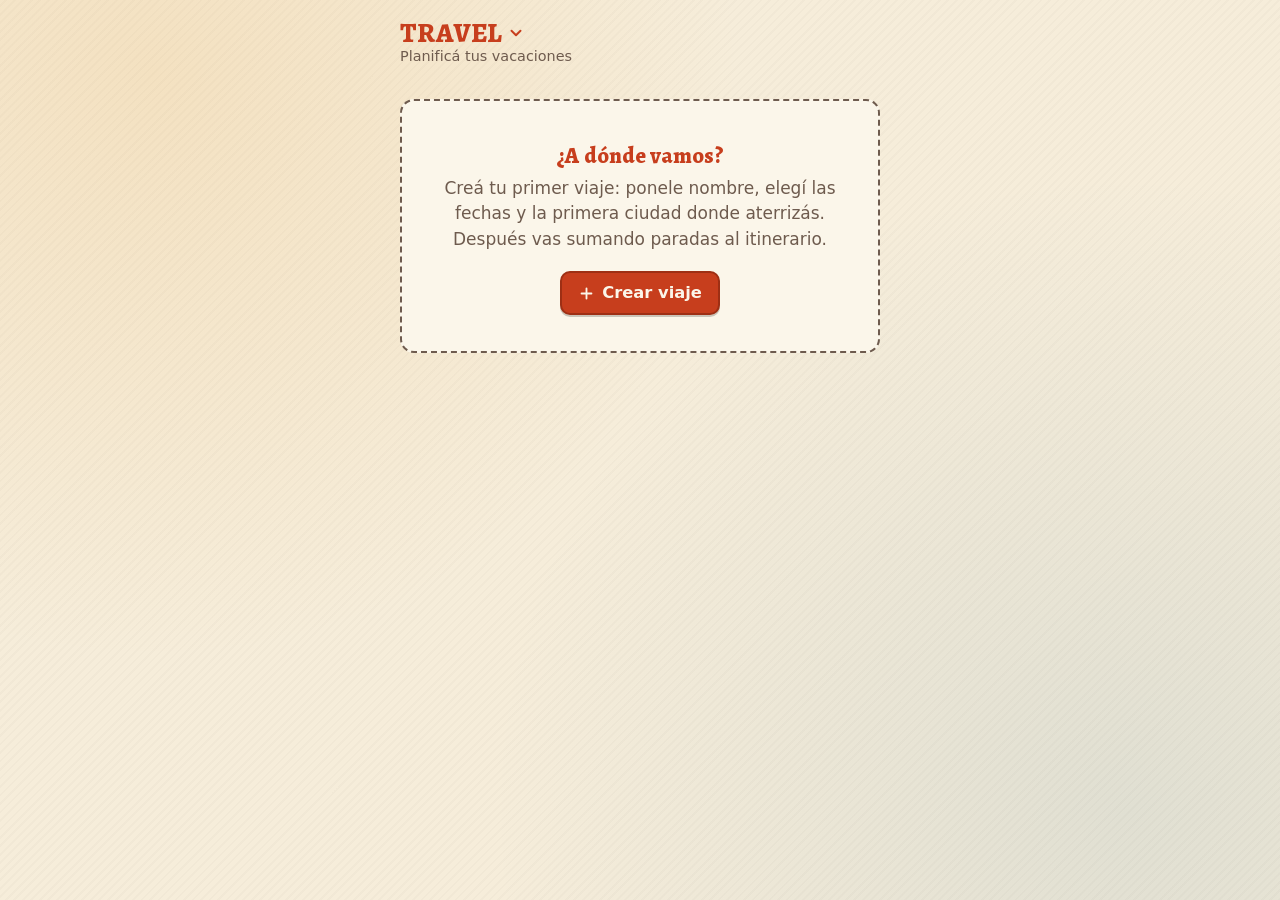
==== commit 49d18cb9: "Colorize activities" ====
--- a/index.html
+++ b/index.html
@@ -113,6 +113,28 @@
     <symbol id="i-x" viewBox="0 0 24 24" fill="none" stroke="currentColor" stroke-width="2.6" stroke-linecap="round">
       <path d="M6 6l12 12M18 6 6 18" />
     </symbol>
+    <symbol id="i-clock" viewBox="0 0 24 24" fill="none" stroke="currentColor" stroke-width="2.1" stroke-linecap="round" stroke-linejoin="round">
+      <circle cx="12" cy="12" r="8.2" />
+      <path d="M12 7.5V12l3.2 1.9" />
+    </symbol>
+    <symbol id="m-sun" viewBox="0 0 64 64" fill="none" stroke="currentColor" stroke-width="2.5" stroke-linecap="round">
+      <circle cx="32" cy="32" r="11" />
+      <path d="M32 9v7M32 48v7M9 32h7M48 32h7M15.5 15.5l5 5M43.5 43.5l5 5M48.5 15.5l-5 5M20.5 43.5l-5 5" />
+    </symbol>
+    <symbol id="m-waves" viewBox="0 0 64 64" fill="none" stroke="currentColor" stroke-width="2.5" stroke-linecap="round">
+      <path d="M6 20c5-6 12-6 17 0s12 6 17 0 12-6 18 0" />
+      <path d="M6 33c5-6 12-6 17 0s12 6 17 0 12-6 18 0" />
+      <path d="M6 46c5-6 12-6 17 0s12 6 17 0 12-6 18 0" />
+    </symbol>
+    <symbol id="m-peak" viewBox="0 0 64 64" fill="none" stroke="currentColor" stroke-width="2.5" stroke-linecap="round" stroke-linejoin="round">
+      <path d="M5 49 22 19l11 18 8-11 18 23" />
+      <circle cx="47" cy="13" r="4.5" />
+    </symbol>
+    <symbol id="m-compass" viewBox="0 0 64 64" fill="none" stroke="currentColor" stroke-width="2.5" stroke-linecap="round" stroke-linejoin="round">
+      <circle cx="32" cy="32" r="21" />
+      <path d="M41 23l-6.5 4.5L27 41l6.5-4.5z" />
+      <path d="M32 7v4M32 53v4M7 32h4M53 32h4" />
+    </symbol>
   </svg>
 
   <div id="persist-banner" class="banner" role="alert" hidden>
@@ -121,22 +143,6 @@
   </div>
 
   <header class="hdr">
-    <svg class="hdr__sun" viewBox="0 0 100 100" aria-hidden="true">
-      <g class="hdr__rays">
-        <g fill="#E8A33D">
-          <polygon points="50,2 55,20 45,20" />
-          <polygon points="50,98 55,80 45,80" />
-          <polygon points="2,50 20,45 20,55" />
-          <polygon points="98,50 80,45 80,55" />
-          <polygon points="16,16 30,26 26,30" />
-          <polygon points="84,84 70,74 74,70" />
-          <polygon points="84,16 74,30 70,26" />
-          <polygon points="16,84 26,70 30,74" />
-        </g>
-      </g>
-      <circle cx="50" cy="50" r="24" fill="#E8A33D" />
-      <circle cx="50" cy="50" r="24" fill="none" stroke="#9E2F14" stroke-width="3" />
-    </svg>
     <div class="hdr__text">
       <h1 class="hdr__h">
         <button type="button" id="btn-vacations" class="hdr__switch" aria-haspopup="dialog">
@@ -154,6 +160,40 @@
     </div>
   </header>
 
+  <section id="splash" class="splash" hidden>
+    <header class="splash__head">
+      <svg class="splash__mark" aria-hidden="true"><use href="#m-sun" /></svg>
+      <h2 class="splash__title">Travel</h2>
+      <p class="splash__sub">¿A dónde vamos esta vez?</p>
+    </header>
+    <ul id="splash-grid" class="splash__grid"></ul>
+    <div class="splash__foot">
+      <button type="button" id="btn-splash-new" class="btn splash__new">
+        <svg width="17" height="17" aria-hidden="true"><use href="#i-plus" /></svg>
+        Nuevo viaje
+      </button>
+    </div>
+  </section>
+
+  <template id="tpl-splash-tile">
+    <li class="splash-tile">
+      <button type="button" class="splash-tile__btn" data-slot="open">
+        <span class="splash-tile__band" aria-hidden="true">
+          <span class="splash-tile__dest" data-slot="dest"></span>
+          <svg class="splash-tile__motif" aria-hidden="true"><use data-slot="motif" href="#m-sun" /></svg>
+        </span>
+        <span class="splash-tile__body">
+          <span class="splash-tile__name" data-slot="name"></span>
+          <span class="splash-tile__dates" data-slot="dates"></span>
+          <span class="splash-tile__shared" data-slot="shared" hidden>
+            <svg width="12" height="12" aria-hidden="true"><use href="#i-people" /></svg>
+            <span data-slot="shared-text"></span>
+          </span>
+        </span>
+      </button>
+    </li>
+  </template>
+
   <main id="view">
     <section id="welcome" class="empty welcome" hidden>
       <p class="empty__big">¿A dónde vamos?</p>
@@ -171,7 +211,6 @@
         <span class="route-info__dot" aria-hidden="true"></span>
         <span data-slot="route-text"></span>
       </div>
-      <p class="map-hint">Tocá una parada del mapa o una tarjeta para ver la ruta desde tu base.</p>
     </section>
 
     <section id="timeline" class="timeline">
@@ -235,6 +274,12 @@
       </button>
     </div>
     <div class="drawer__list">
+      <button type="button" id="btn-log" class="drawer__item">
+        <span class="drawer__icon" aria-hidden="true"><svg width="22" height="22"><use href="#i-clock" /></svg></span>
+        <span class="drawer__label">Historial de cambios
+          <small>Qué cambió en este viaje y quién</small>
+        </span>
+      </button>
       <button type="button" id="btn-share" class="drawer__item">
         <span class="drawer__icon" aria-hidden="true"><svg width="22" height="22"><use href="#i-people" /></svg></span>
         <span class="drawer__label">Compartir viaje
@@ -266,13 +311,15 @@
     <li class="card">
       <button type="button" class="card__head" data-slot="head" aria-expanded="false">
         <span class="card__date" data-slot="date"></span>
-        <span class="card__title" data-slot="title"></span>
+        <span class="card__main">
+          <span class="card__title" data-slot="title"></span>
+          <span class="card__stamp" data-slot="stamp"></span>
+        </span>
         <span class="card__pin" aria-hidden="true"><span data-slot="num"></span></span>
       </button>
       <div class="card__wrap">
         <div class="card__inner">
           <div class="card__meta">
-            <span class="card__stamp" data-slot="stamp"></span>
             <span class="card__city" data-slot="city"></span>
           </div>
           <span class="card__dates" data-slot="dates"></span>
@@ -429,6 +476,13 @@
     </button>
   </dialog>
 
+  <dialog id="dlg-log" class="drawer" aria-labelledby="log-title">
+    <div class="drawer__handle" aria-hidden="true"></div>
+    <h2 id="log-title">Historial de cambios</h2>
+    <p id="log-empty" class="log-empty" hidden>Sin cambios registrados todavía. Los cambios anteriores a esta versión de la app no quedaron anotados.</p>
+    <ul id="log-list" class="log-list"></ul>
+  </dialog>
+
   <template id="tpl-vac">
     <li class="vac">
       <button type="button" class="vac__main" data-slot="open">
--- a/styles.css
+++ b/styles.css
@@ -92,19 +92,6 @@
   padding: 1.1rem 0 0.9rem;
 }
 
-.hdr__sun {
-  width: 58px;
-  height: 58px;
-  flex: none;
-}
-
-.hdr__rays {
-  transform-origin: 50% 50%;
-  animation: sunSpin 40s linear infinite;
-}
-
-@keyframes sunSpin { to { transform: rotate(360deg); } }
-
 .hdr__text { flex: 1 1 auto; min-width: 0; }
 
 .hdr h1 {
@@ -222,12 +209,25 @@
   50% { opacity: 0.35; transform: scale(0.8); }
 }
 
-.map-hint {
-  margin: 0.55rem 0.35rem 0.25rem;
-  font-size: 0.82rem;
-  color: var(--ink-soft);
+/* aviso de gestos cooperativos: un dedo scrollea, dos mueven el mapa */
+.map-coop {
+  position: absolute;
+  inset: 0;
+  z-index: 900;
+  display: grid;
+  place-items: center;
+  background: rgba(58, 44, 35, 0.45);
+  color: var(--cream);
+  font-weight: 700;
+  font-size: 1rem;
   text-align: center;
-}
+  padding: 1rem;
+  opacity: 0;
+  transition: opacity 220ms ease;
+  pointer-events: none;
+}
+
+.map-coop--show { opacity: 1; }
 
 /* markers (Leaflet divIcon, className cleared) */
 
@@ -252,12 +252,15 @@
   font-family: 'Alegreya Sans', sans-serif;
 }
 
+/* Selección por forma, no por color: el pin conserva el color del tipo
+   (correlación con la tarjeta) y se marca con anillo de tinta + escala
+   desde la punta. */
 .mk--active {
-  background: var(--amber);
   border-color: var(--ink);
-}
-
-.mk--active > span { color: var(--ink); }
+  scale: 1.22;
+  transform-origin: 0% 100%;
+  box-shadow: 0 3px 10px rgba(58, 44, 35, 0.6);
+}
 
 .mk--home {
   rotate: 0deg;
@@ -530,8 +533,10 @@
   transition: transform 340ms var(--ease), margin 340ms var(--ease), box-shadow 340ms var(--ease);
 }
 
-/* pila: las tarjetas cerradas se encaballan con leve rotación alternada */
-.card + .card { margin-top: -12px; }
+/* pila: las tarjetas cerradas se encaballan con leve rotación alternada.
+   Solapamiento corto: la cabecera de color es toda la tarjeta cerrada y un
+   solape mayor tapa el sello de tipo. */
+.card + .card { margin-top: -5px; }
 
 .card:nth-child(odd):not(.card--open) { transform: rotate(-0.5deg); }
 .card:nth-child(even):not(.card--open) { transform: rotate(0.6deg); }
@@ -562,11 +567,13 @@
   gap: 0.7rem;
   width: 100%;
   text-align: left;
-  background: none;
+  background: var(--k, var(--terra));
   border: 0;
   padding: 0.55rem 0.8rem;
   cursor: pointer;
 }
+
+.card--open .card__head { border-bottom: 2px solid var(--ink); }
 
 .card__date {
   flex: none;
@@ -582,9 +589,17 @@
   letter-spacing: 0.02em;
 }
 
-.card__title {
+.card__main {
   flex: 1;
   min-width: 0;
+  display: flex;
+  flex-direction: column;
+  align-items: flex-start;
+  gap: 0.22rem;
+}
+
+.card__title {
+  max-width: 100%;
   font-family: 'Alegreya', Georgia, serif;
   font-weight: 800;
   font-size: 1.15rem;
@@ -592,6 +607,8 @@
   white-space: nowrap;
   overflow: hidden;
   text-overflow: ellipsis;
+  color: var(--cream);
+  text-shadow: 0 1px 0 rgba(58, 44, 35, 0.28);
 }
 
 .card--open .card__title { white-space: normal; }
@@ -643,15 +660,15 @@
 }
 
 .card__stamp {
-  font-size: 0.72rem;
+  font-size: 0.66rem;
   font-weight: 700;
   text-transform: uppercase;
   letter-spacing: 0.06em;
-  color: var(--k, var(--terra));
-  border: 2px solid var(--k, var(--terra));
+  color: var(--cream);
+  border: 1.5px solid rgba(251, 246, 234, 0.75);
   border-radius: 6px;
-  padding: 0.1rem 0.45rem;
-  rotate: 2deg;
+  padding: 0.06rem 0.4rem;
+  rotate: -1.4deg;
   white-space: nowrap;
 }
 
@@ -941,6 +958,37 @@
 
 .drawer__icon svg { display: block; }
 
+/* ---------- historial de cambios ---------- */
+
+.log-list {
+  list-style: none;
+  margin: 0.4rem 0 0;
+  padding: 0;
+}
+
+.log-item {
+  display: flex;
+  flex-direction: column;
+  gap: 0.15rem;
+  padding: 0.55rem 0.2rem;
+  border-bottom: 1px dashed rgba(58, 44, 35, 0.25);
+}
+
+.log-item:last-child { border-bottom: 0; }
+
+.log-item__what { font-size: 0.95rem; }
+
+.log-item__sub {
+  font-size: 0.8rem;
+  color: var(--ink-soft);
+}
+
+.log-empty {
+  margin: 0.4rem 0 0;
+  font-size: 0.9rem;
+  color: var(--ink-soft);
+}
+
 .drawer__label small {
   display: block;
   font-weight: 400;
@@ -1016,6 +1064,208 @@
 }
 
 .vac__del:active { translate: 0 1px; box-shadow: none; }
+
+/* ---------- splash: pared de afiches ---------- */
+
+.splash {
+  position: fixed;
+  inset: 0;
+  z-index: 1100; /* sobre header (1000) y FABs (500) */
+  overflow-y: auto;
+  -webkit-overflow-scrolling: touch;
+  background:
+    radial-gradient(circle at 88% -4%, rgba(232, 163, 61, 0.38), transparent 42%),
+    radial-gradient(circle at -6% 104%, rgba(62, 20, 8, 0.55), transparent 58%),
+    repeating-linear-gradient(-45deg, rgba(0, 0, 0, 0.05) 0 2px, transparent 2px 7px),
+    var(--terra-dark);
+  padding: calc(env(safe-area-inset-top, 0px) + 1.5rem) 1rem
+           calc(env(safe-area-inset-bottom, 0px) + 2.2rem);
+  transition: opacity 300ms ease;
+}
+
+.splash--closing { opacity: 0; pointer-events: none; }
+
+.splash__head {
+  max-width: var(--col);
+  margin: 0 auto 1.2rem;
+  text-align: center;
+  color: var(--cream);
+}
+
+.splash__mark {
+  width: 52px;
+  height: 52px;
+  color: var(--amber);
+  animation: splashSun 1400ms var(--ease) both;
+}
+
+@keyframes splashSun {
+  from { transform: rotate(-70deg) scale(0.6); opacity: 0; }
+  to { transform: rotate(0) scale(1); opacity: 1; }
+}
+
+.splash__title {
+  margin: 0.15rem 0 0;
+  font-family: 'Alegreya', Georgia, serif;
+  font-weight: 800;
+  font-size: 2.1rem;
+  line-height: 1;
+  letter-spacing: 0.12em;
+  text-transform: uppercase;
+  color: var(--cream);
+  text-shadow: 0 2px 0 rgba(62, 20, 8, 0.5);
+}
+
+.splash__sub {
+  margin: 0.35rem 0 0;
+  font-size: 0.95rem;
+  color: rgba(251, 246, 234, 0.82);
+  font-style: italic;
+  font-family: 'Alegreya', Georgia, serif;
+}
+
+.splash__grid {
+  list-style: none;
+  max-width: var(--col);
+  margin: 0 auto;
+  padding: 0;
+  display: grid;
+  grid-template-columns: 1fr 1fr;
+  gap: 1rem 0.9rem;
+}
+
+.splash-tile { display: grid; }
+.splash-tile--featured { grid-column: 1 / -1; }
+
+.splash-tile__btn {
+  display: flex;
+  flex-direction: column;
+  text-align: left;
+  padding: 0;
+  overflow: hidden;
+  background: var(--cream);
+  color: var(--ink);
+  border: 2px solid var(--ink);
+  border-radius: 14px;
+  box-shadow:
+    0 3px 0 rgba(62, 20, 8, 0.55),
+    0 16px 28px -14px rgba(62, 20, 8, 0.8);
+  cursor: pointer;
+  font: inherit;
+  transform: rotate(var(--rot, 0deg));
+  transition: transform 180ms var(--ease), box-shadow 180ms var(--ease);
+}
+
+.splash-tile:nth-child(odd) .splash-tile__btn { --rot: -1.1deg; }
+.splash-tile:nth-child(even) .splash-tile__btn { --rot: 1deg; }
+.splash-tile--featured .splash-tile__btn { --rot: -0.6deg; }
+
+.splash-tile__btn:active {
+  transform: rotate(var(--rot, 0deg)) translateY(2px) scale(0.99);
+  box-shadow: 0 1px 0 rgba(62, 20, 8, 0.55);
+}
+
+.splash-tile__band {
+  position: relative;
+  display: flex;
+  align-items: flex-start;
+  width: 100%;
+  min-height: 3.4rem;
+  padding: 0.55rem 0.7rem 0.4rem;
+  background: var(--accent-soft, var(--paper-deep));
+  border-bottom: 2px solid var(--ink);
+  overflow: hidden;
+}
+
+.splash-tile--featured .splash-tile__band { min-height: 4.4rem; }
+
+.splash-tile__dest {
+  font-size: 0.72rem;
+  font-weight: 800;
+  letter-spacing: 0.16em;
+  text-transform: uppercase;
+  color: var(--accent, var(--terra));
+}
+
+.splash-tile__motif {
+  position: absolute;
+  right: -14px;
+  bottom: -22px;
+  width: 84px;
+  height: 84px;
+  color: var(--accent, var(--terra));
+  opacity: 0.3;
+  transform: rotate(8deg);
+}
+
+.splash-tile--featured .splash-tile__motif {
+  width: 108px;
+  height: 108px;
+  right: -8px;
+  bottom: -30px;
+}
+
+.splash-tile__body {
+  display: flex;
+  flex-direction: column;
+  gap: 0.25rem;
+  padding: 0.55rem 0.7rem 0.7rem;
+}
+
+.splash-tile__name {
+  font-family: 'Alegreya', Georgia, serif;
+  font-weight: 800;
+  font-size: 1.12rem;
+  line-height: 1.15;
+  overflow-wrap: anywhere;
+}
+
+.splash-tile--featured .splash-tile__name { font-size: 1.5rem; }
+
+.splash-tile__dates {
+  font-size: 0.8rem;
+  color: var(--ink-soft);
+}
+
+.splash-tile__shared {
+  align-self: flex-start;
+  display: inline-flex;
+  align-items: center;
+  gap: 0.3rem;
+  margin-top: 0.2rem;
+  padding: 0.12rem 0.45rem;
+  border: 1.5px dashed var(--accent, var(--terra));
+  border-radius: 7px;
+  color: var(--accent, var(--terra));
+  font-size: 0.68rem;
+  font-weight: 800;
+  letter-spacing: 0.07em;
+  text-transform: uppercase;
+  transform: rotate(-1.6deg);
+}
+
+.splash-tile.is-animate {
+  animation: tileIn 460ms var(--ease) both;
+  animation-delay: calc(120ms + var(--i, 0) * 75ms);
+}
+
+@keyframes tileIn {
+  from { opacity: 0; transform: translateY(22px) scale(0.95); }
+  to { opacity: 1; transform: translateY(0) scale(1); }
+}
+
+.splash__foot {
+  max-width: var(--col);
+  margin: 1.3rem auto 0;
+  text-align: center;
+}
+
+.splash__new {
+  background: transparent;
+  color: var(--cream);
+  border-color: rgba(251, 246, 234, 0.75);
+  box-shadow: none;
+}
 
 /* ---------- lightbox de fotos ---------- */
 
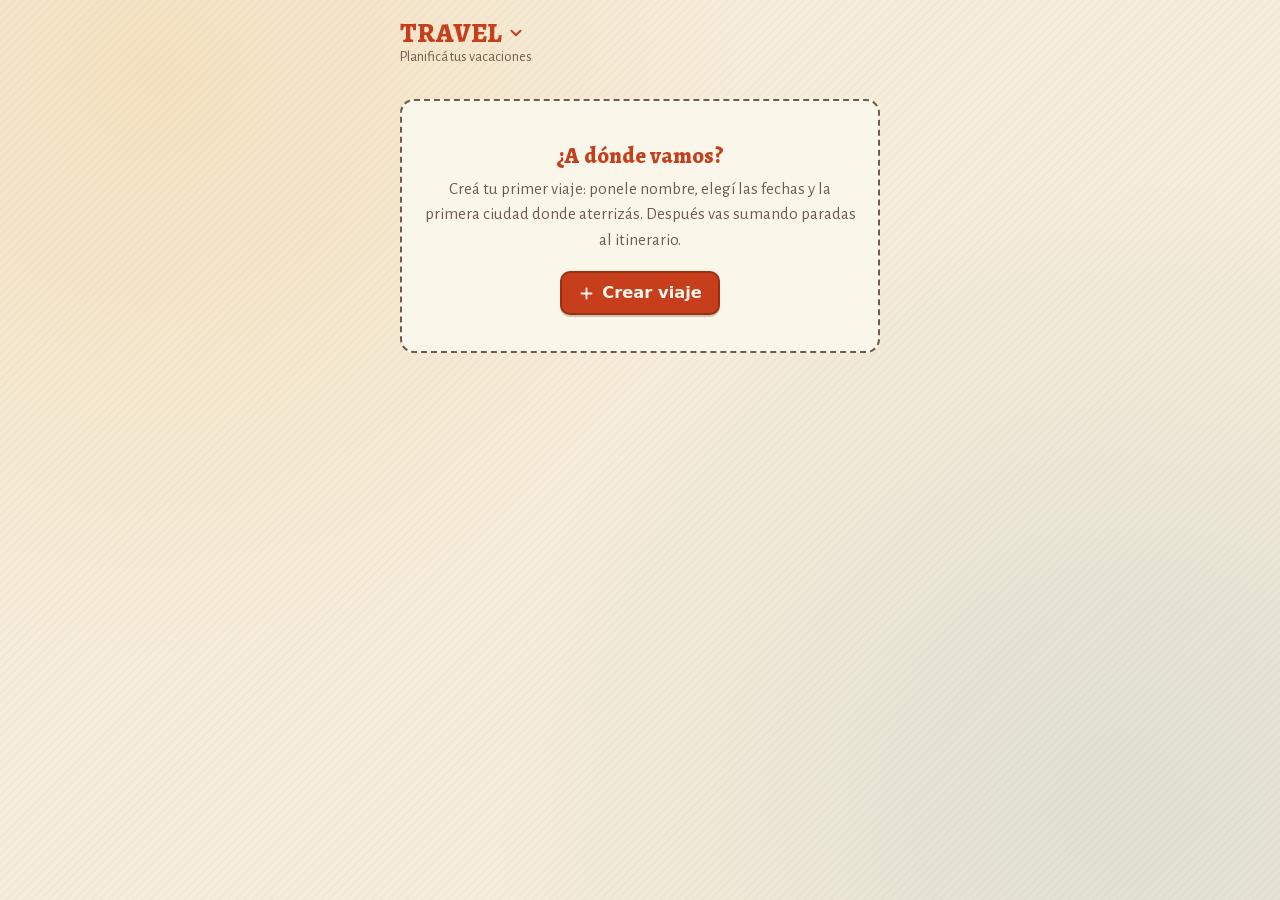
==== commit d1d32ade: "Fix first load" ====
--- a/index.html
+++ b/index.html
@@ -117,6 +117,11 @@
       <circle cx="12" cy="12" r="8.2" />
       <path d="M12 7.5V12l3.2 1.9" />
     </symbol>
+    <symbol id="i-trash" viewBox="0 0 24 24" fill="none" stroke="currentColor" stroke-width="2.1" stroke-linecap="round" stroke-linejoin="round">
+      <path d="M4.5 6.5h15M9.5 6.5V4.8a1.3 1.3 0 0 1 1.3-1.3h2.4a1.3 1.3 0 0 1 1.3 1.3v1.7" />
+      <path d="M6.3 6.5 7 19a1.6 1.6 0 0 0 1.6 1.5h6.8A1.6 1.6 0 0 0 17 19l.7-12.5" />
+      <path d="M10 10.5v6M14 10.5v6" />
+    </symbol>
     <symbol id="m-sun" viewBox="0 0 64 64" fill="none" stroke="currentColor" stroke-width="2.5" stroke-linecap="round">
       <circle cx="32" cy="32" r="11" />
       <path d="M32 9v7M32 48v7M9 32h7M48 32h7M15.5 15.5l5 5M43.5 43.5l5 5M48.5 15.5l-5 5M20.5 43.5l-5 5" />
@@ -145,7 +150,7 @@
   <header class="hdr">
     <div class="hdr__text">
       <h1 class="hdr__h">
-        <button type="button" id="btn-vacations" class="hdr__switch" aria-haspopup="dialog">
+        <button type="button" id="btn-vacations" class="hdr__switch" aria-label="Volver a tus viajes">
           <span class="hdr__title-row">
             <span class="hdr__title" data-slot="trip-name">Travel</span>
             <svg class="hdr__chev" viewBox="0 0 24 24" width="18" height="18" fill="none"
@@ -160,7 +165,9 @@
     </div>
   </header>
 
-  <section id="splash" class="splash" hidden>
+  <!-- Visible desde el primer paint (sin `hidden`): tapa el layout del viaje
+       mientras arranca la app; start() lo puebla o lo esconde si no hay viajes. -->
+  <section id="splash" class="splash">
     <header class="splash__head">
       <svg class="splash__mark" aria-hidden="true"><use href="#m-sun" /></svg>
       <h2 class="splash__title">Travel</h2>
@@ -172,11 +179,18 @@
         <svg width="17" height="17" aria-hidden="true"><use href="#i-plus" /></svg>
         Nuevo viaje
       </button>
+      <button type="button" id="btn-vac-join" class="btn splash__new">
+        <svg width="17" height="17" aria-hidden="true"><use href="#i-people" /></svg>
+        Unirse con una invitación
+      </button>
     </div>
   </section>
 
   <template id="tpl-splash-tile">
     <li class="splash-tile">
+      <button type="button" class="splash-tile__del" data-slot="del" aria-label="Borrar viaje">
+        <svg width="16" height="16" aria-hidden="true"><use href="#i-trash" /></svg>
+      </button>
       <button type="button" class="splash-tile__btn" data-slot="open">
         <span class="splash-tile__band" aria-hidden="true">
           <span class="splash-tile__dest" data-slot="dest"></span>
@@ -458,42 +472,12 @@
     </div>
   </dialog>
 
-  <dialog id="dlg-vacations" class="drawer" aria-labelledby="vacs-title">
-    <div class="drawer__handle" aria-hidden="true"></div>
-    <h2 id="vacs-title">Tus viajes</h2>
-    <ul id="vac-list" class="vac-list"></ul>
-    <button type="button" id="btn-vac-new" class="drawer__item vac-new">
-      <span class="drawer__icon" aria-hidden="true"><svg width="20" height="20"><use href="#i-plus" /></svg></span>
-      <span class="drawer__label">Nuevo viaje
-        <small>Nombre, fechas y primera ciudad</small>
-      </span>
-    </button>
-    <button type="button" id="btn-vac-join" class="drawer__item vac-new">
-      <span class="drawer__icon" aria-hidden="true"><svg width="20" height="20"><use href="#i-people" /></svg></span>
-      <span class="drawer__label">Unirse con una invitación
-        <small>Abrí el archivo .travel.invite que te mandaron</small>
-      </span>
-    </button>
-  </dialog>
-
   <dialog id="dlg-log" class="drawer" aria-labelledby="log-title">
     <div class="drawer__handle" aria-hidden="true"></div>
     <h2 id="log-title">Historial de cambios</h2>
     <p id="log-empty" class="log-empty" hidden>Sin cambios registrados todavía. Los cambios anteriores a esta versión de la app no quedaron anotados.</p>
     <ul id="log-list" class="log-list"></ul>
   </dialog>
-
-  <template id="tpl-vac">
-    <li class="vac">
-      <button type="button" class="vac__main" data-slot="open">
-        <span class="vac__name" data-slot="name"></span>
-        <span class="vac__sub" data-slot="sub"></span>
-      </button>
-      <button type="button" class="vac__del" data-slot="delete" aria-label="Borrar viaje">
-        <svg width="18" height="18" aria-hidden="true"><use href="#i-x" /></svg>
-      </button>
-    </li>
-  </template>
 
   <dialog id="dlg-vacation" class="dlg" aria-labelledby="dlg-vac-title">
     <form id="form-vacation" novalidate>
--- a/styles.css
+++ b/styles.css
@@ -996,75 +996,6 @@
   color: var(--ink-soft);
 }
 
-/* ---------- selector de viajes ---------- */
-
-.vac-list {
-  list-style: none;
-  margin: 0 0 0.55rem;
-  padding: 0;
-  display: flex;
-  flex-direction: column;
-  gap: 0.55rem;
-}
-
-.vac {
-  display: flex;
-  align-items: stretch;
-  gap: 0.5rem;
-}
-
-.vac__main {
-  flex: 1;
-  min-width: 0;
-  display: flex;
-  flex-direction: column;
-  gap: 0.15rem;
-  text-align: left;
-  background: var(--cream);
-  color: var(--ink);
-  border: 2px solid var(--ink);
-  border-radius: 12px;
-  padding: 0.55rem 0.8rem;
-  box-shadow: 0 2px 0 rgba(58, 44, 35, 0.2);
-}
-
-.vac__main:active { translate: 0 1px; box-shadow: none; }
-
-.vac--active .vac__main {
-  border-color: var(--terra);
-  box-shadow: 0 2px 0 var(--terra-dark);
-}
-
-.vac--active .vac__name { color: var(--terra); }
-
-.vac__name {
-  font-family: 'Alegreya', Georgia, serif;
-  font-weight: 800;
-  font-size: 1.05rem;
-  white-space: nowrap;
-  overflow: hidden;
-  text-overflow: ellipsis;
-}
-
-.vac__sub {
-  font-size: 0.8rem;
-  color: var(--ink-soft);
-}
-
-.vac__del {
-  flex: none;
-  width: 44px;
-  display: grid;
-  place-items: center;
-  background: var(--cream);
-  color: var(--terra-dark);
-  border: 2px solid var(--terra-dark);
-  border-radius: 12px;
-  box-shadow: 0 2px 0 rgba(58, 44, 35, 0.2);
-}
-
-.vac__del:active { translate: 0 1px; box-shadow: none; }
-
 /* ---------- splash: pared de afiches ---------- */
 
 .splash {
@@ -1134,8 +1065,31 @@
   gap: 1rem 0.9rem;
 }
 
-.splash-tile { display: grid; }
+.splash-tile { position: relative; display: grid; }
 .splash-tile--featured { grid-column: 1 / -1; }
+
+/* Papelera discreta: sin marco ni sombra, apoyada en la esquina del
+   afiche; solo toma protagonismo al presionarla. */
+.splash-tile__del {
+  position: absolute;
+  right: 0.15rem;
+  bottom: 0.15rem;
+  z-index: 2;
+  width: 38px;
+  height: 38px;
+  display: grid;
+  place-items: center;
+  background: none;
+  border: 0;
+  color: var(--ink-soft);
+  opacity: 0.5;
+  cursor: pointer;
+}
+
+.splash-tile__del:active {
+  opacity: 1;
+  color: var(--terra-dark);
+}
 
 .splash-tile__btn {
   display: flex;
@@ -1209,7 +1163,7 @@
   display: flex;
   flex-direction: column;
   gap: 0.25rem;
-  padding: 0.55rem 0.7rem 0.7rem;
+  padding: 0.55rem 2.4rem 0.7rem 0.7rem; /* aire a la derecha: papelera */
 }
 
 .splash-tile__name {
@@ -1257,7 +1211,10 @@
 .splash__foot {
   max-width: var(--col);
   margin: 1.3rem auto 0;
-  text-align: center;
+  display: flex;
+  flex-direction: column;
+  align-items: center;
+  gap: 0.6rem;
 }
 
 .splash__new {
